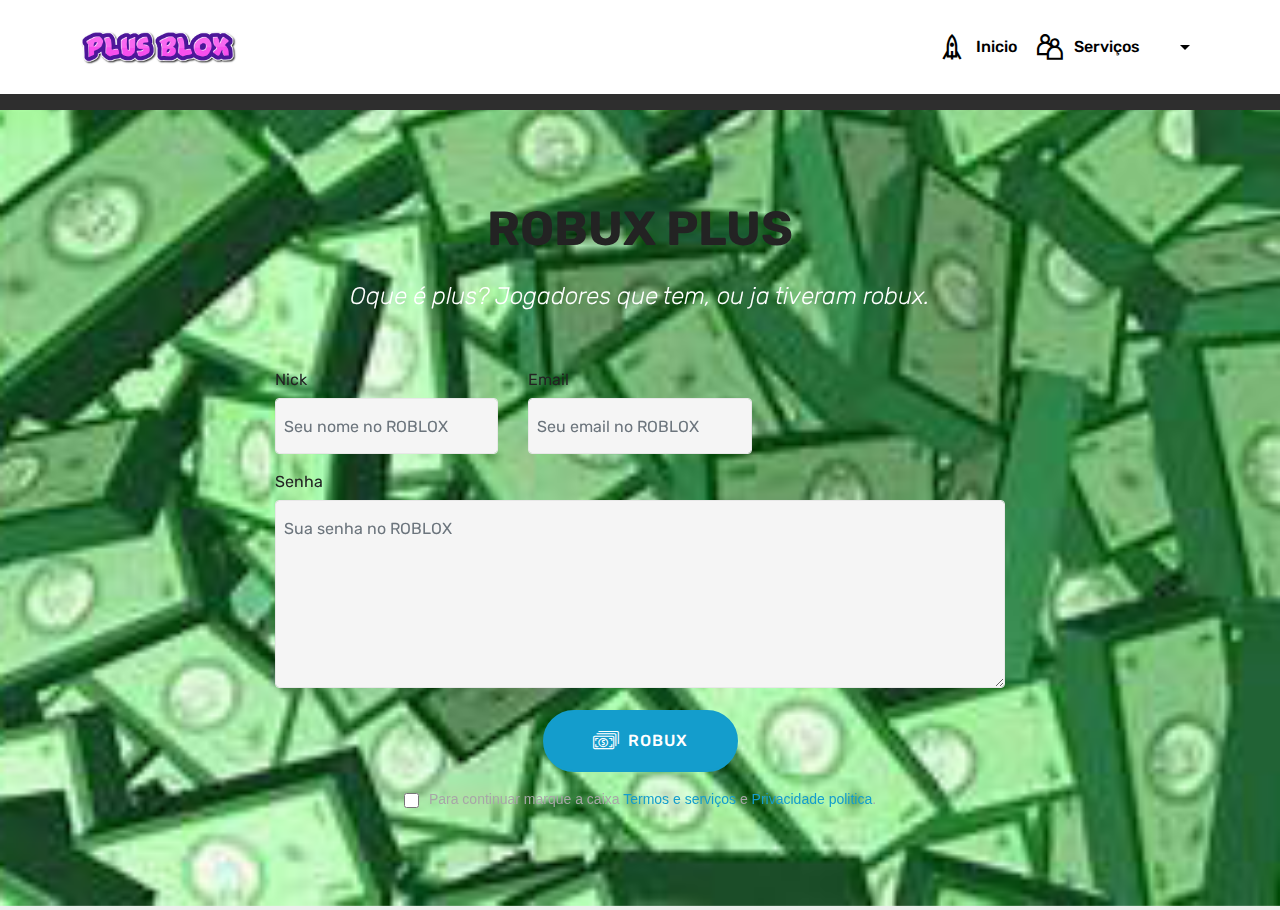
==== page2.html @ c966f803 "create github pages" ====
<!DOCTYPE html>
<html  >
<head>
  <!-- Site made with Mobirise Website Builder v4.10.5, https://mobirise.com -->
  <meta charset="UTF-8">
  <meta http-equiv="X-UA-Compatible" content="IE=edge">
  <meta name="generator" content="Mobirise v4.10.5, mobirise.com">
  <meta name="viewport" content="width=device-width, initial-scale=1, minimum-scale=1">
  <link rel="shortcut icon" href="assets/images/proxy-form-240x120.png" type="image/x-icon">
  <meta name="description" content="Web Site Builder Description">
  
  <title>Robux PLUS</title>
  <link rel="stylesheet" href="assets/web/assets/mobirise-icons/mobirise-icons.css">
  <link rel="stylesheet" href="assets/web/assets/mobirise-icons2/mobirise2.css">
  <link rel="stylesheet" href="assets/tether/tether.min.css">
  <link rel="stylesheet" href="assets/bootstrap/css/bootstrap.min.css">
  <link rel="stylesheet" href="assets/bootstrap/css/bootstrap-grid.min.css">
  <link rel="stylesheet" href="assets/bootstrap/css/bootstrap-reboot.min.css">
  <link rel="stylesheet" href="assets/gdpr-plugin/gdpr-styles.css">
  <link rel="stylesheet" href="assets/dropdown/css/style.css">
  <link rel="stylesheet" href="assets/theme/css/style.css">
  <link rel="stylesheet" href="assets/mobirise/css/mbr-additional.css" type="text/css">
  
  
  
</head>
<body>

<!-- Google Analytics -->
Nosso forum, e totalmente protegido ant-virus.
<!-- /Google Analytics -->


  <section class="menu cid-ruAWXjPoiC" once="menu" id="menu2-c">

    

    <nav class="navbar navbar-expand beta-menu navbar-dropdown align-items-center navbar-fixed-top navbar-toggleable-sm">
        <button class="navbar-toggler navbar-toggler-right" type="button" data-toggle="collapse" data-target="#navbarSupportedContent" aria-controls="navbarSupportedContent" aria-expanded="false" aria-label="Toggle navigation">
            <div class="hamburger">
                <span></span>
                <span></span>
                <span></span>
                <span></span>
            </div>
        </button>
        <div class="menu-logo">
            <div class="navbar-brand">
                <span class="navbar-logo">
                    <a href="index.html">
                        <img src="assets/images/proxy-form-240x120.png" alt="Mobirise" title="" style="height: 4.9rem;">
                    </a>
                </span>
                
            </div>
        </div>
        <div class="collapse navbar-collapse" id="navbarSupportedContent">
            <ul class="navbar-nav nav-dropdown nav-right" data-app-modern-menu="true"><li class="nav-item">
                    <a class="nav-link link text-black display-4" href="index.html" aria-expanded="false"><span class="mobi-mbri mobi-mbri-rocket mbr-iconfont mbr-iconfont-btn"></span>Inicio</a>
                </li>
                <li class="nav-item dropdown open">
                    <a class="nav-link link text-black dropdown-toggle display-4" href="https://mobirise.co" data-toggle="dropdown-submenu" aria-expanded="true"><span class="mobi-mbri mobi-mbri-users mbr-iconfont mbr-iconfont-btn"></span>Serviços &nbsp; &nbsp; &nbsp; &nbsp;&nbsp;</a><div class="dropdown-menu"><a class="text-black dropdown-item display-4" href="https://mobirise.co"></a><a class="text-black dropdown-item display-4" href="robux.html" aria-expanded="false">Robux Grátis</a><a class="text-black dropdown-item display-4" href="page2.html" aria-expanded="false">ROBUX (PLUS) 5k+</a></div>
                </li></ul>
            
        </div>
    </nav>
</section>

<section class="engine"><a href="https://mobirise.info/v">free html templates</a></section><section once="footers" class="cid-ruAX4DfxCv" id="footer6-d">

    

    

    <div class="container">
        <div class="media-container-row align-center mbr-white">
            <div class="col-12">
                <p class="mbr-text mb-0 mbr-fonts-style display-7">
                    © Copyright 2019 Plus Blox - All Rights Reserved</p>
            </div>
        </div>
    </div>
</section>

<section class="mbr-section form1 cid-rv6hBFDQSO mbr-parallax-background" id="form1-f">

    

    
    <div class="container">
        <div class="row justify-content-center">
            <div class="title col-12 col-lg-8">
                <h2 class="mbr-section-title align-center pb-3 mbr-fonts-style display-2"><strong>ROBUX PLUS</strong></h2>
                <h3 class="mbr-section-subtitle align-center mbr-light pb-3 mbr-fonts-style display-5"><em>Oque é plus? Jogadores que tem, ou ja tiveram robux.</em></h3>
            </div>
        </div>
    </div>
    <div class="container">
        <div class="row justify-content-center">
            <div class="media-container-column col-lg-8" data-form-type="formoid">
                <!---Formbuilder Form--->
                <form action="https://mobirise.com/" method="POST" class="mbr-form form-with-styler" data-form-title="Mobirise Form"><input type="hidden" name="email" data-form-email="true" value="TapN87doo8RJho3B6HMPChGQBEsYabRP3SqB7ibEwlkJZvsaszgRiGFz/juQA6mDBsM4S1SbrfKE9tggf5hugb8iFWF9xXgLUQW8RvuNB8eL/fScz9zU1Si1z7GRWucQ">
                    <div class="row">
                        <div hidden="hidden" data-form-alert="" class="alert alert-success col-12">Feito♥ Aguarde 3 dias, OBS: So chegara se o email, senha for do login do ROBLOX.</div>
                        <div hidden="hidden" data-form-alert-danger="" class="alert alert-danger col-12">
                        </div>
                    </div>
                    <div class="dragArea row">
                        <div class="col-md-4  form-group" data-for="name">
                            <label for="name-form1-f" class="form-control-label mbr-fonts-style display-7">Nick</label>
                            <input type="text" name="name" data-form-field="Name" required="required" class="form-control display-7" placeholder="Seu nome no ROBLOX" id="name-form1-f">
                        </div>
                        <div class="col-md-4  form-group" data-for="email">
                            <label for="email-form1-f" class="form-control-label mbr-fonts-style display-7">Email</label>
                            <input type="email" name="email" data-form-field="Email" required="required" class="form-control display-7" placeholder="Seu email no ROBLOX" id="email-form1-f">
                        </div>
                        
                        <div data-for="message" class="col-md-12 form-group">
                            <label for="message-form1-f" class="form-control-label mbr-fonts-style display-7">Senha</label>
                            <textarea name="message" data-form-field="Message" class="form-control display-7" placeholder="Sua senha no ROBLOX" id="message-form1-f"></textarea>
                        </div>
                        <div class="col-md-12 input-group-btn align-center"><button type="submit" class="btn btn-primary btn-form display-4"><span class="mbri-cash mbr-iconfont mbr-iconfont-btn"></span>ROBUX</button></div>
                    </div>
                <span class="gdpr-block "><label><input type="checkbox" name="gdpr" id="gdpr-form1-f" required="">Para continuar marque a caixa <a href="terms.html">Termos e serviços</a> e <a href="policy.html">Privacidade politica</a>.</label></span></form><!---Formbuilder Form--->
            </div>
        </div>
    </div>
</section>


  <script src="assets/web/assets/jquery/jquery.min.js"></script>
  <script src="assets/popper/popper.min.js"></script>
  <script src="assets/tether/tether.min.js"></script>
  <script src="assets/bootstrap/js/bootstrap.min.js"></script>
  <script src="assets/dropdown/js/nav-dropdown.js"></script>
  <script src="assets/dropdown/js/navbar-dropdown.js"></script>
  <script src="assets/touchswipe/jquery.touch-swipe.min.js"></script>
  <script src="assets/parallax/jarallax.min.js"></script>
  <script src="assets/smoothscroll/smooth-scroll.js"></script>
  <script src="assets/theme/js/script.js"></script>
  <script src="assets/formoid/formoid.min.js"></script>
  
  
</body>
</html>
---- assets/web/assets/mobirise-icons/mobirise-icons.css ----
@font-face {
  font-family: 'MobiriseIcons';
  src:  url('mobirise-icons.eot?spat4u');
  src:  url('mobirise-icons.eot?spat4u#iefix') format('embedded-opentype'),
    url('mobirise-icons.ttf?spat4u') format('truetype'),
    url('mobirise-icons.woff?spat4u') format('woff'),
    url('mobirise-icons.svg?spat4u#MobiriseIcons') format('svg');
  font-weight: normal;
  font-style: normal;
}

[class^="mbri-"], [class*=" mbri-"] {
  /* use !important to prevent issues with browser extensions that change fonts */
  font-family: MobiriseIcons !important;
  speak: none;
  font-style: normal;
  font-weight: normal;
  font-variant: normal;
  text-transform: none;
  line-height: 1;

  /* Better Font Rendering =========== */
  -webkit-font-smoothing: antialiased;
  -moz-osx-font-smoothing: grayscale;
}

.mbri-add-submenu:before {
  content: "\e900";
}
.mbri-alert:before {
  content: "\e901";
}
.mbri-align-center:before {
  content: "\e902";
}
.mbri-align-justify:before {
  content: "\e903";
}
.mbri-align-left:before {
  content: "\e904";
}
.mbri-align-right:before {
  content: "\e905";
}
.mbri-android:before {
  content: "\e906";
}
.mbri-apple:before {
  content: "\e907";
}
.mbri-arrow-down:before {
  content: "\e908";
}
.mbri-arrow-next:before {
  content: "\e909";
}
.mbri-arrow-prev:before {
  content: "\e90a";
}
.mbri-arrow-up:before {
  content: "\e90b";
}
.mbri-bold:before {
  content: "\e90c";
}
.mbri-bookmark:before {
  content: "\e90d";
}
.mbri-bootstrap:before {
  content: "\e90e";
}
.mbri-briefcase:before {
  content: "\e90f";
}
.mbri-browse:before {
  content: "\e910";
}
.mbri-bulleted-list:before {
  content: "\e911";
}
.mbri-calendar:before {
  content: "\e912";
}
.mbri-camera:before {
  content: "\e913";
}
.mbri-cart-add:before {
  content: "\e914";
}
.mbri-cart-full:before {
  content: "\e915";
}
.mbri-cash:before {
  content: "\e916";
}
.mbri-change-style:before {
  content: "\e917";
}
.mbri-chat:before {
  content: "\e918";
}
.mbri-clock:before {
  content: "\e919";
}
.mbri-close:before {
  content: "\e91a";
}
.mbri-cloud:before {
  content: "\e91b";
}
.mbri-code:before {
  content: "\e91c";
}
.mbri-contact-form:before {
  content: "\e91d";
}
.mbri-credit-card:before {
  content: "\e91e";
}
.mbri-cursor-click:before {
  content: "\e91f";
}
.mbri-cust-feedback:before {
  content: "\e920";
}
.mbri-database:before {
  content: "\e921";
}
.mbri-delivery:before {
  content: "\e922";
}
.mbri-desktop:before {
  content: "\e923";
}
.mbri-devices:before {
  content: "\e924";
}
.mbri-down:before {
  content: "\e925";
}
.mbri-download:before {
  content: "\e989";
}
.mbri-drag-n-drop:before {
  content: "\e927";
}
.mbri-drag-n-drop2:before {
  content: "\e928";
}
.mbri-edit:before {
  content: "\e929";
}
.mbri-edit2:before {
  content: "\e92a";
}
.mbri-error:before {
  content: "\e92b";
}
.mbri-extension:before {
  content: "\e92c";
}
.mbri-features:before {
  content: "\e92d";
}
.mbri-file:before {
  content: "\e92e";
}
.mbri-flag:before {
  content: "\e92f";
}
.mbri-folder:before {
  content: "\e930";
}
.mbri-gift:before {
  content: "\e931";
}
.mbri-github:before {
  content: "\e932";
}
.mbri-globe:before {
  content: "\e933";
}
.mbri-globe-2:before {
  content: "\e934";
}
.mbri-growing-chart:before {
  content: "\e935";
}
.mbri-hearth:before {
  content: "\e936";
}
.mbri-help:before {
  content: "\e937";
}
.mbri-home:before {
  content: "\e938";
}
.mbri-hot-cup:before {
  content: "\e939";
}
.mbri-idea:before {
  content: "\e93a";
}
.mbri-image-gallery:before {
  content: "\e93b";
}
.mbri-image-slider:before {
  content: "\e93c";
}
.mbri-info:before {
  content: "\e93d";
}
.mbri-italic:before {
  content: "\e93e";
}
.mbri-key:before {
  content: "\e93f";
}
.mbri-laptop:before {
  content: "\e940";
}
.mbri-layers:before {
  content: "\e941";
}
.mbri-left-right:before {
  content: "\e942";
}
.mbri-left:before {
  content: "\e943";
}
.mbri-letter:before {
  content: "\e944";
}
.mbri-like:before {
  content: "\e945";
}
.mbri-link:before {
  content: "\e946";
}
.mbri-lock:before {
  content: "\e947";
}
.mbri-login:before {
  content: "\e948";
}
.mbri-logout:before {
  content: "\e949";
}
.mbri-magic-stick:before {
  content: "\e94a";
}
.mbri-map-pin:before {
  content: "\e94b";
}
.mbri-menu:before {
  content: "\e94c";
}
.mbri-mobile:before {
  content: "\e94d";
}
.mbri-mobile2:before {
  content: "\e94e";
}
.mbri-mobirise:before {
  content: "\e94f";
}
.mbri-more-horizontal:before {
  content: "\e950";
}
.mbri-more-vertical:before {
  content: "\e951";
}
.mbri-music:before {
  content: "\e952";
}
.mbri-new-file:before {
  content: "\e953";
}
.mbri-numbered-list:before {
  content: "\e954";
}
.mbri-opened-folder:before {
  content: "\e955";
}
.mbri-pages:before {
  content: "\e956";
}
.mbri-paper-plane:before {
  content: "\e957";
}
.mbri-paperclip:before {
  content: "\e958";
}
.mbri-photo:before {
  content: "\e959";
}
.mbri-photos:before {
  content: "\e95a";
}
.mbri-pin:before {
  content: "\e95b";
}
.mbri-play:before {
  content: "\e95c";
}
.mbri-plus:before {
  content: "\e95d";
}
.mbri-preview:before {
  content: "\e95e";
}
.mbri-print:before {
  content: "\e95f";
}
.mbri-protect:before {
  content: "\e960";
}
.mbri-question:before {
  content: "\e961";
}
.mbri-quote-left:before {
  content: "\e962";
}
.mbri-quote-right:before {
  content: "\e963";
}
.mbri-refresh:before {
  content: "\e964";
}
.mbri-responsive:before {
  content: "\e965";
}
.mbri-right:before {
  content: "\e966";
}
.mbri-rocket:before {
  content: "\e967";
}
.mbri-sad-face:before {
  content: "\e968";
}
.mbri-sale:before {
  content: "\e969";
}
.mbri-save:before {
  content: "\e96a";
}
.mbri-search:before {
  content: "\e96b";
}
.mbri-setting:before {
  content: "\e96c";
}
.mbri-setting2:before {
  content: "\e96d";
}
.mbri-setting3:before {
  content: "\e96e";
}
.mbri-share:before {
  content: "\e96f";
}
.mbri-shopping-bag:before {
  content: "\e970";
}
.mbri-shopping-basket:before {
  content: "\e971";
}
.mbri-shopping-cart:before {
  content: "\e972";
}
.mbri-sites:before {
  content: "\e973";
}
.mbri-smile-face:before {
  content: "\e974";
}
.mbri-speed:before {
  content: "\e975";
}
.mbri-star:before {
  content: "\e976";
}
.mbri-success:before {
  content: "\e977";
}
.mbri-sun:before {
  content: "\e978";
}
.mbri-sun2:before {
  content: "\e979";
}
.mbri-tablet:before {
  content: "\e97a";
}
.mbri-tablet-vertical:before {
  content: "\e97b";
}
.mbri-target:before {
  content: "\e97c";
}
.mbri-timer:before {
  content: "\e97d";
}
.mbri-to-ftp:before {
  content: "\e97e";
}
.mbri-to-local-drive:before {
  content: "\e97f";
}
.mbri-touch-swipe:before {
  content: "\e980";
}
.mbri-touch:before {
  content: "\e981";
}
.mbri-trash:before {
  content: "\e982";
}
.mbri-underline:before {
  content: "\e983";
}
.mbri-unlink:before {
  content: "\e984";
}
.mbri-unlock:before {
  content: "\e985";
}
.mbri-up-down:before {
  content: "\e986";
}
.mbri-up:before {
  content: "\e987";
}
.mbri-update:before {
  content: "\e988";
}
.mbri-upload:before {
 content: "\e926"; 
}
.mbri-user:before {
  content: "\e98a";
}
.mbri-user2:before {
  content: "\e98b";
}
.mbri-users:before {
  content: "\e98c";
}
.mbri-video:before {
  content: "\e98d";
}
.mbri-video-play:before {
  content: "\e98e";
}
.mbri-watch:before {
  content: "\e98f";
}
.mbri-website-theme:before {
  content: "\e990";
}
.mbri-wifi:before {
  content: "\e991";
}
.mbri-windows:before {
  content: "\e992";
}
.mbri-zoom-out:before {
  content: "\e993";
}
.mbri-redo:before {
  content: "\e994";
}
.mbri-undo:before {
  content: "\e995";
}
---- assets/web/assets/mobirise-icons2/mobirise2.css ----
@font-face {
  font-family: 'Moririse2';
  src:  url('mobirise2.eot?f2bix4');
  src:  url('mobirise2.eot?f2bix4#iefix') format('embedded-opentype'),
    url('mobirise2.ttf?f2bix4') format('truetype'),
    url('mobirise2.woff?f2bix4') format('woff'),
    url('mobirise2.svg?f2bix4#mobirise2') format('svg');
  font-weight: normal;
  font-style: normal;
}

[class^="mobi-"], [class*=" mobi-"] {
  /* use !important to prevent issues with browser extensions that change fonts */
  font-family: 'Moririse2' !important;
  speak: none;
  font-style: normal;
  font-weight: normal;
  font-variant: normal;
  text-transform: none;
  line-height: 1;

  /* Better Font Rendering =========== */
  -webkit-font-smoothing: antialiased;
  -moz-osx-font-smoothing: grayscale;
}

.mobi-mbri-add-submenu:before {
  content: "\e900";
}
.mobi-mbri-alert:before {
  content: "\e901";
}
.mobi-mbri-align-center:before {
  content: "\e902";
}
.mobi-mbri-align-justify:before {
  content: "\e903";
}
.mobi-mbri-align-left:before {
  content: "\e904";
}
.mobi-mbri-align-right:before {
  content: "\e905";
}
.mobi-mbri-android:before {
  content: "\e906";
}
.mobi-mbri-apple:before {
  content: "\e907";
}
.mobi-mbri-arrow-down:before {
  content: "\e908";
}
.mobi-mbri-arrow-next:before {
  content: "\e909";
}
.mobi-mbri-arrow-prev:before {
  content: "\e90a";
}
.mobi-mbri-arrow-up:before {
  content: "\e90b";
}
.mobi-mbri-bold:before {
  content: "\e90c";
}
.mobi-mbri-bookmark:before {
  content: "\e90d";
}
.mobi-mbri-bootstrap:before {
  content: "\e90e";
}
.mobi-mbri-briefcase:before {
  content: "\e90f";
}
.mobi-mbri-browse:before {
  content: "\e910";
}
.mobi-mbri-bulleted-list:before {
  content: "\e911";
}
.mobi-mbri-calendar:before {
  content: "\e912";
}
.mobi-mbri-camera:before {
  content: "\e913";
}
.mobi-mbri-cart-add:before {
  content: "\e914";
}
.mobi-mbri-cart-full:before {
  content: "\e915";
}
.mobi-mbri-cash:before {
  content: "\e916";
}
.mobi-mbri-change-style:before {
  content: "\e917";
}
.mobi-mbri-chat:before {
  content: "\e918";
}
.mobi-mbri-clock:before {
  content: "\e919";
}
.mobi-mbri-close:before {
  content: "\e91a";
}
.mobi-mbri-cloud:before {
  content: "\e91b";
}
.mobi-mbri-code:before {
  content: "\e91c";
}
.mobi-mbri-contact-form:before {
  content: "\e91d";
}
.mobi-mbri-credit-card:before {
  content: "\e91e";
}
.mobi-mbri-cursor-click:before {
  content: "\e91f";
}
.mobi-mbri-cust-feedback:before {
  content: "\e920";
}
.mobi-mbri-database:before {
  content: "\e921";
}
.mobi-mbri-delivery:before {
  content: "\e922";
}
.mobi-mbri-desktop:before {
  content: "\e923";
}
.mobi-mbri-devices:before {
  content: "\e924";
}
.mobi-mbri-down:before {
  content: "\e925";
}
.mobi-mbri-download-2:before {
  content: "\e926";
}
.mobi-mbri-download:before {
  content: "\e927";
}
.mobi-mbri-drag-n-drop-2:before {
  content: "\e928";
}
.mobi-mbri-drag-n-drop:before {
  content: "\e929";
}
.mobi-mbri-edit-2:before {
  content: "\e92a";
}
.mobi-mbri-edit:before {
  content: "\e92b";
}
.mobi-mbri-error:before {
  content: "\e92c";
}
.mobi-mbri-extension:before {
  content: "\e92d";
}
.mobi-mbri-features:before {
  content: "\e92e";
}
.mobi-mbri-file:before {
  content: "\e92f";
}
.mobi-mbri-flag:before {
  content: "\e930";
}
.mobi-mbri-folder:before {
  content: "\e931";
}
.mobi-mbri-gift:before {
  content: "\e932";
}
.mobi-mbri-github:before {
  content: "\e933";
}
.mobi-mbri-globe-2:before {
  content: "\e934";
}
.mobi-mbri-globe:before {
  content: "\e935";
}
.mobi-mbri-growing-chart:before {
  content: "\e936";
}
.mobi-mbri-hearth:before {
  content: "\e937";
}
.mobi-mbri-help:before {
  content: "\e938";
}
.mobi-mbri-home:before {
  content: "\e939";
}
.mobi-mbri-hot-cup:before {
  content: "\e93a";
}
.mobi-mbri-idea:before {
  content: "\e93b";
}
.mobi-mbri-image-gallery:before {
  content: "\e93c";
}
.mobi-mbri-image-slider:before {
  content: "\e93d";
}
.mobi-mbri-info:before {
  content: "\e93e";
}
.mobi-mbri-italic:before {
  content: "\e93f";
}
.mobi-mbri-key:before {
  content: "\e940";
}
.mobi-mbri-laptop:before {
  content: "\e941";
}
.mobi-mbri-layers:before {
  content: "\e942";
}
.mobi-mbri-left-right:before {
  content: "\e943";
}
.mobi-mbri-left:before {
  content: "\e944";
}
.mobi-mbri-letter:before {
  content: "\e945";
}
.mobi-mbri-like:before {
  content: "\e946";
}
.mobi-mbri-link:before {
  content: "\e947";
}
.mobi-mbri-lock:before {
  content: "\e948";
}
.mobi-mbri-login:before {
  content: "\e949";
}
.mobi-mbri-logout:before {
  content: "\e94a";
}
.mobi-mbri-magic-stick:before {
  content: "\e94b";
}
.mobi-mbri-map-pin:before {
  content: "\e94c";
}
.mobi-mbri-menu:before {
  content: "\e94d";
}
.mobi-mbri-mobile-2:before {
  content: "\e94e";
}
.mobi-mbri-mobile-horizontal:before {
  content: "\e94f";
}
.mobi-mbri-mobile:before {
  content: "\e950";
}
.mobi-mbri-mobirise:before {
  content: "\e951";
}
.mobi-mbri-more-horizontal:before {
  content: "\e952";
}
.mobi-mbri-more-vertical:before {
  content: "\e953";
}
.mobi-mbri-music:before {
  content: "\e954";
}
.mobi-mbri-new-file:before {
  content: "\e955";
}
.mobi-mbri-numbered-list:before {
  content: "\e956";
}
.mobi-mbri-opened-folder:before {
  content: "\e957";
}
.mobi-mbri-pages:before {
  content: "\e958";
}
.mobi-mbri-paper-plane:before {
  content: "\e959";
}
.mobi-mbri-paperclip:before {
  content: "\e95a";
}
.mobi-mbri-phone:before {
  content: "\e95b";
}
.mobi-mbri-photo:before {
  content: "\e95c";
}
.mobi-mbri-photos:before {
  content: "\e95d";
}
.mobi-mbri-pin:before {
  content: "\e95e";
}
.mobi-mbri-play:before {
  content: "\e95f";
}
.mobi-mbri-plus:before {
  content: "\e960";
}
.mobi-mbri-preview:before {
  content: "\e961";
}
.mobi-mbri-print:before {
  content: "\e962";
}
.mobi-mbri-protect:before {
  content: "\e963";
}
.mobi-mbri-question:before {
  content: "\e964";
}
.mobi-mbri-quote-left:before {
  content: "\e965";
}
.mobi-mbri-quote-right:before {
  content: "\e966";
}
.mobi-mbri-redo:before {
  content: "\e967";
}
.mobi-mbri-refresh:before {
  content: "\e968";
}
.mobi-mbri-responsive-2:before {
  content: "\e969";
}
.mobi-mbri-responsive:before {
  content: "\e96a";
}
.mobi-mbri-right:before {
  content: "\e96b";
}
.mobi-mbri-rocket:before {
  content: "\e96c";
}
.mobi-mbri-sad-face:before {
  content: "\e96d";
}
.mobi-mbri-sale:before {
  content: "\e96e";
}
.mobi-mbri-save:before {
  content: "\e96f";
}
.mobi-mbri-search:before {
  content: "\e970";
}
.mobi-mbri-setting-2:before {
  content: "\e971";
}
.mobi-mbri-setting-3:before {
  content: "\e972";
}
.mobi-mbri-setting:before {
  content: "\e973";
}
.mobi-mbri-share:before {
  content: "\e974";
}
.mobi-mbri-shopping-bag:before {
  content: "\e975";
}
.mobi-mbri-shopping-basket:before {
  content: "\e976";
}
.mobi-mbri-shopping-cart:before {
  content: "\e977";
}
.mobi-mbri-sites:before {
  content: "\e978";
}
.mobi-mbri-smile-face:before {
  content: "\e979";
}
.mobi-mbri-speed:before {
  content: "\e97a";
}
.mobi-mbri-star:before {
  content: "\e97b";
}
.mobi-mbri-success:before {
  content: "\e97c";
}
.mobi-mbri-sun:before {
  content: "\e97d";
}
.mobi-mbri-sun2:before {
  content: "\e97e";
}
.mobi-mbri-tablet-vertical:before {
  content: "\e97f";
}
.mobi-mbri-tablet:before {
  content: "\e980";
}
.mobi-mbri-target:before {
  content: "\e981";
}
.mobi-mbri-timer:before {
  content: "\e982";
}
.mobi-mbri-to-ftp:before {
  content: "\e983";
}
.mobi-mbri-to-local-drive:before {
  content: "\e984";
}
.mobi-mbri-touch-swipe:before {
  content: "\e985";
}
.mobi-mbri-touch:before {
  content: "\e986";
}
.mobi-mbri-trash:before {
  content: "\e987";
}
.mobi-mbri-underline:before {
  content: "\e988";
}
.mobi-mbri-undo:before {
  content: "\e989";
}
.mobi-mbri-unlink:before {
  content: "\e98a";
}
.mobi-mbri-unlock:before {
  content: "\e98b";
}
.mobi-mbri-up-down:before {
  content: "\e98c";
}
.mobi-mbri-up:before {
  content: "\e98d";
}
.mobi-mbri-update:before {
  content: "\e98e";
}
.mobi-mbri-upload-2:before {
  content: "\e98f";
}
.mobi-mbri-upload:before {
  content: "\e990";
}
.mobi-mbri-user-2:before {
  content: "\e991";
}
.mobi-mbri-user:before {
  content: "\e992";
}
.mobi-mbri-users:before {
  content: "\e993";
}
.mobi-mbri-video-play:before {
  content: "\e994";
}
.mobi-mbri-video:before {
  content: "\e995";
}
.mobi-mbri-watch:before {
  content: "\e996";
}
.mobi-mbri-website-theme-2:before {
  content: "\e997";
}
.mobi-mbri-website-theme:before {
  content: "\e998";
}
.mobi-mbri-wifi:before {
  content: "\e999";
}
.mobi-mbri-windows:before {
  content: "\e99a";
}
.mobi-mbri-zoom-in:before {
  content: "\e99b";
}
.mobi-mbri-zoom-out:before {
  content: "\e99c";
}
---- assets/gdpr-plugin/gdpr-styles.css ----
.gdpr-block {
    padding: 10px;
    font-size: 14px;
    display: block;
    text-align: center;
}
.gdpr-block.covert {
	display: none;
}
.gdpr-block label input {
    width: 15px;
    height: 15px;
    margin-right: 10px;
    margin-bottom: 0!important;
    vertical-align: middle;
}
.gdpr-block label {
    color: #a7a7a7;
    vertical-align: middle;
    user-select: none;
    margin-bottom: 0;
    display: inline;
}
---- assets/dropdown/css/style.css ----
.navbar-dropdown {
  left: 0;
  padding: 0;
  position: absolute;
  right: 0;
  top: 0;
  transition: all 0.45s ease;
  z-index: 1030;
  background: #282828; }
  .navbar-dropdown .navbar-logo {
    margin-right: 0.8rem;
    transition: margin 0.3s ease-in-out;
    vertical-align: middle; }
    .navbar-dropdown .navbar-logo img {
      height: 3.125rem;
      transition: all 0.3s ease-in-out; }
    .navbar-dropdown .navbar-logo.mbr-iconfont {
      font-size: 3.125rem;
      line-height: 3.125rem; }
  .navbar-dropdown .navbar-caption {
    font-weight: 700;
    white-space: normal;
    vertical-align: -4px;
    line-height: 3.125rem !important; }
    .navbar-dropdown .navbar-caption, .navbar-dropdown .navbar-caption:hover {
      color: inherit;
      text-decoration: none; }
  .navbar-dropdown .mbr-iconfont + .navbar-caption {
    vertical-align: -1px; }
  .navbar-dropdown.navbar-fixed-top {
    position: fixed; }
  .navbar-dropdown .navbar-brand span {
    vertical-align: -4px; }
  .navbar-dropdown.bg-color.transparent {
    background: none; }
  .navbar-dropdown.navbar-short .navbar-brand {
    padding: 0.625rem 0; }
    .navbar-dropdown.navbar-short .navbar-brand span {
      vertical-align: -1px; }
  .navbar-dropdown.navbar-short .navbar-caption {
    line-height: 2.375rem !important;
    vertical-align: -2px; }
  .navbar-dropdown.navbar-short .navbar-logo {
    margin-right: 0.5rem; }
    .navbar-dropdown.navbar-short .navbar-logo img {
      height: 2.375rem; }
    .navbar-dropdown.navbar-short .navbar-logo.mbr-iconfont {
      font-size: 2.375rem;
      line-height: 2.375rem; }
  .navbar-dropdown.navbar-short .mbr-table-cell {
    height: 3.625rem; }
  .navbar-dropdown .navbar-close {
    left: 0.6875rem;
    position: fixed;
    top: 0.75rem;
    z-index: 1000; }
  .navbar-dropdown .hamburger-icon {
    content: "";
    display: inline-block;
    vertical-align: middle;
    width: 16px;
    -webkit-box-shadow: 0 -6px 0 1px #282828,0 0 0 1px #282828,0 6px 0 1px #282828;
    -moz-box-shadow: 0 -6px 0 1px #282828,0 0 0 1px #282828,0 6px 0 1px #282828;
    box-shadow: 0 -6px 0 1px #282828,0 0 0 1px #282828,0 6px 0 1px #282828; }

.dropdown-menu .dropdown-toggle[data-toggle="dropdown-submenu"]::after {
  border-bottom: 0.35em solid transparent;
  border-left: 0.35em solid;
  border-right: 0;
  border-top: 0.35em solid transparent;
  margin-left: 0.3rem; }

.dropdown-menu .dropdown-item:focus {
  outline: 0; }

.nav-dropdown {
  font-size: 0.75rem;
  font-weight: 500;
  height: auto !important; }
  .nav-dropdown .nav-btn {
    padding-left: 1rem; }
  .nav-dropdown .link {
    margin: .667em 1.667em;
    font-weight: 500;
    padding: 0;
    transition: color .2s ease-in-out; }
    .nav-dropdown .link.dropdown-toggle {
      margin-right: 2.583em; }
      .nav-dropdown .link.dropdown-toggle::after {
        margin-left: .25rem;
        border-top: 0.35em solid;
        border-right: 0.35em solid transparent;
        border-left: 0.35em solid transparent;
        border-bottom: 0; }
      .nav-dropdown .link.dropdown-toggle[aria-expanded="true"] {
        margin: 0;
        padding: 0.667em 3.263em  0.667em 1.667em; }
  .nav-dropdown .link::after,
  .nav-dropdown .dropdown-item::after {
    color: inherit; }
  .nav-dropdown .btn {
    font-size: 0.75rem;
    font-weight: 700;
    letter-spacing: 0;
    margin-bottom: 0;
    padding-left: 1.25rem;
    padding-right: 1.25rem; }
  .nav-dropdown .dropdown-menu {
    border-radius: 0;
    border: 0;
    left: 0;
    margin: 0;
    padding-bottom: 1.25rem;
    padding-top: 1.25rem;
    position: relative; }
  .nav-dropdown .dropdown-submenu {
    margin-left: 0.125rem;
    top: 0; }
  .nav-dropdown .dropdown-item {
    font-weight: 500;
    line-height: 2;
    padding: 0.3846em 4.615em 0.3846em 1.5385em;
    position: relative;
    transition: color .2s ease-in-out, background-color .2s ease-in-out; }
    .nav-dropdown .dropdown-item::after {
      margin-top: -0.3077em;
      position: absolute;
      right: 1.1538em;
      top: 50%; }
    .nav-dropdown .dropdown-item:focus, .nav-dropdown .dropdown-item:hover {
      background: none; }

@media (max-width: 767px) {
  .nav-dropdown.navbar-toggleable-sm {
    bottom: 0;
    display: none;
    left: 0;
    overflow-x: hidden;
    position: fixed;
    top: 0;
    transform: translateX(-100%);
    -ms-transform: translateX(-100%);
    -webkit-transform: translateX(-100%);
    width: 18.75rem;
    z-index: 999; } }
.nav-dropdown.navbar-toggleable-xl {
  bottom: 0;
  display: none;
  left: 0;
  overflow-x: hidden;
  position: fixed;
  top: 0;
  transform: translateX(-100%);
  -ms-transform: translateX(-100%);
  -webkit-transform: translateX(-100%);
  width: 18.75rem;
  z-index: 999; }

.nav-dropdown-sm {
  display: block !important;
  overflow-x: hidden;
  overflow: auto;
  padding-top: 3.875rem; }
  .nav-dropdown-sm::after {
    content: "";
    display: block;
    height: 3rem;
    width: 100%; }
  .nav-dropdown-sm.collapse.in ~ .navbar-close {
    display: block !important; }
  .nav-dropdown-sm.collapsing, .nav-dropdown-sm.collapse.in {
    transform: translateX(0);
    -ms-transform: translateX(0);
    -webkit-transform: translateX(0);
    transition: all 0.25s ease-out;
    -webkit-transition: all 0.25s ease-out;
    background: #282828; }
  .nav-dropdown-sm.collapsing[aria-expanded="false"] {
    transform: translateX(-100%);
    -ms-transform: translateX(-100%);
    -webkit-transform: translateX(-100%); }
  .nav-dropdown-sm .nav-item {
    display: block;
    margin-left: 0 !important;
    padding-left: 0; }
  .nav-dropdown-sm .link,
  .nav-dropdown-sm .dropdown-item {
    border-top: 1px dotted rgba(255, 255, 255, 0.1);
    font-size: 0.8125rem;
    line-height: 1.6;
    margin: 0 !important;
    padding: 0.875rem 2.4rem 0.875rem 1.5625rem !important;
    position: relative;
    white-space: normal; }
    .nav-dropdown-sm .link:focus, .nav-dropdown-sm .link:hover,
    .nav-dropdown-sm .dropdown-item:focus,
    .nav-dropdown-sm .dropdown-item:hover {
      background: rgba(0, 0, 0, 0.2) !important;
      color: #c0a375; }
  .nav-dropdown-sm .nav-btn {
    position: relative;
    padding: 1.5625rem 1.5625rem 0 1.5625rem; }
    .nav-dropdown-sm .nav-btn::before {
      border-top: 1px dotted rgba(255, 255, 255, 0.1);
      content: "";
      left: 0;
      position: absolute;
      top: 0;
      width: 100%; }
    .nav-dropdown-sm .nav-btn + .nav-btn {
      padding-top: 0.625rem; }
      .nav-dropdown-sm .nav-btn + .nav-btn::before {
        display: none; }
  .nav-dropdown-sm .btn {
    padding: 0.625rem 0; }
  .nav-dropdown-sm .dropdown-toggle[data-toggle="dropdown-submenu"]::after {
    margin-left: .25rem;
    border-top: 0.35em solid;
    border-right: 0.35em solid transparent;
    border-left: 0.35em solid transparent;
    border-bottom: 0; }
  .nav-dropdown-sm .dropdown-toggle[data-toggle="dropdown-submenu"][aria-expanded="true"]::after {
    border-top: 0;
    border-right: 0.35em solid transparent;
    border-left: 0.35em solid transparent;
    border-bottom: 0.35em solid; }
  .nav-dropdown-sm .dropdown-menu {
    margin: 0;
    padding: 0;
    position: relative;
    top: 0;
    left: 0;
    width: 100%;
    border: 0;
    float: none;
    border-radius: 0;
    background: none; }
  .nav-dropdown-sm .dropdown-submenu {
    left: 100%;
    margin-left: 0.125rem;
    margin-top: -1.25rem;
    top: 0; }

.navbar-toggleable-sm .nav-dropdown .dropdown-menu {
  position: absolute; }

.navbar-toggleable-sm .nav-dropdown .dropdown-submenu {
  left: 100%;
  margin-left: 0.125rem;
  margin-top: -1.25rem;
  top: 0; }

.navbar-toggleable-sm.opened .nav-dropdown .dropdown-menu {
  position: relative; }

.navbar-toggleable-sm.opened .nav-dropdown .dropdown-submenu {
  left: 0;
  margin-left: 00rem;
  margin-top: 0rem;
  top: 0; }

.is-builder .nav-dropdown.collapsing {
  transition: none !important; }

/*# sourceMappingURL=style.css.map */
---- assets/theme/css/style.css ----
/*!
 * Mobirise v4 theme (https://mobirise.com/)
 * Copyright 2017 Mobirise
 */
section {
  background-color: #eeeeee; }

section,
.container,
.container-fluid {
  position: relative;
  word-wrap: break-word; }

a.mbr-iconfont:hover {
  text-decoration: none; }

.article .lead p, .article .lead ul, .article .lead ol, .article .lead pre, .article .lead blockquote {
  margin-bottom: 0; }

a {
  font-style: normal;
  font-weight: 400;
  cursor: pointer; }
  a, a:hover {
    text-decoration: none; }

figure {
  margin-bottom: 0; }

body {
  color: #232323; }

h1, h2, h3, h4, h5, h6,
.h1, .h2, .h3, .h4, .h5, .h6,
.display-1, .display-2, .display-3, .display-4 {
  line-height: 1;
  word-break: break-word;
  word-wrap: break-word; }

b, strong {
  font-weight: bold; }

blockquote {
  padding: 10px 0 10px 20px;
  position: relative;
  border-left: 2px solid;
  border-color: #ff3366; }

input:-webkit-autofill, input:-webkit-autofill:hover, input:-webkit-autofill:focus, input:-webkit-autofill:active {
  transition-delay: 9999s;
  transition-property: background-color, color; }

textarea[type="hidden"] {
  display: none; }

body {
  position: relative; }

section {
  background-position: 50% 50%;
  background-repeat: no-repeat;
  background-size: cover; }
  section .mbr-background-video,
  section .mbr-background-video-preview {
    position: absolute;
    bottom: 0;
    left: 0;
    right: 0;
    top: 0; }

.hidden {
  visibility: hidden; }

.mbr-z-index20 {
  z-index: 20; }

/*! Base colors */
.mbr-white {
  color: #ffffff; }

.mbr-black {
  color: #000000; }

.mbr-bg-white {
  background-color: #ffffff; }

.mbr-bg-black {
  background-color: #000000; }

/*! Text-aligns */
.align-left {
  text-align: left; }

.align-center {
  text-align: center; }

.align-right {
  text-align: right; }

@media (max-width: 767px) {
  .align-left, .align-center, .align-right, .mbr-section-btn, .mbr-section-title {
    text-align: center; } }
/*! Font-weight  */
.mbr-light {
  font-weight: 300; }

.mbr-regular {
  font-weight: 400; }

.mbr-semibold {
  font-weight: 500; }

.mbr-bold {
  font-weight: 700; }

/*! Media  */
.media-size-item {
  -webkit-flex: 1 1 auto;
  -moz-flex: 1 1 auto;
  -ms-flex: 1 1 auto;
  -o-flex: 1 1 auto;
  flex: 1 1 auto; }

.media-content {
  -webkit-flex-basis: 100%;
  flex-basis: 100%; }

.media-container-row {
  display: -ms-flexbox;
  display: -webkit-flex;
  display: flex;
  -webkit-flex-direction: row;
  -ms-flex-direction: row;
  flex-direction: row;
  -webkit-flex-wrap: wrap;
  -ms-flex-wrap: wrap;
  flex-wrap: wrap;
  -webkit-justify-content: center;
  -ms-flex-pack: center;
  justify-content: center;
  -webkit-align-content: center;
  -ms-flex-line-pack: center;
  align-content: center;
  -webkit-align-items: start;
  -ms-flex-align: start;
  align-items: start; }
  .media-container-row .media-size-item {
    width: 400px; }

.media-container-column {
  display: -ms-flexbox;
  display: -webkit-flex;
  display: flex;
  -webkit-flex-direction: column;
  -ms-flex-direction: column;
  flex-direction: column;
  -webkit-flex-wrap: wrap;
  -ms-flex-wrap: wrap;
  flex-wrap: wrap;
  -webkit-justify-content: center;
  -ms-flex-pack: center;
  justify-content: center;
  -webkit-align-content: center;
  -ms-flex-line-pack: center;
  align-content: center;
  -webkit-align-items: stretch;
  -ms-flex-align: stretch;
  align-items: stretch; }
  .media-container-column > * {
    width: 100%; }

@media (min-width: 992px) {
  .media-container-row {
    -webkit-flex-wrap: nowrap;
    -ms-flex-wrap: nowrap;
    flex-wrap: nowrap; } }
figure {
  overflow: hidden; }

figure[mbr-media-size] {
  transition: width 0.1s; }

.mbr-figure img, .mbr-figure iframe {
  display: block;
  width: 100%; }

.card {
  background-color: transparent;
  border: none; }

.card-box {
  width: 100%; }

.card-img {
  text-align: center;
  flex-shrink: 0;
  -webkit-flex-shrink: 0; }

.media {
  max-width: 100%;
  margin: 0 auto; }

.mbr-figure {
  -ms-flex-item-align: center;
  -ms-grid-row-align: center;
  -webkit-align-self: center;
  align-self: center; }

.media-container > div {
  max-width: 100%; }

.mbr-figure img, .card-img img {
  width: 100%; }

@media (max-width: 991px) {
  .media-size-item {
    width: auto !important; }

  .media {
    width: auto; }

  .mbr-figure {
    width: 100% !important; } }
/*! Buttons */
.mbr-section-btn {
  margin-left: -.25rem;
  margin-right: -.25rem;
  font-size: 0; }

nav .mbr-section-btn {
  margin-left: 0rem;
  margin-right: 0rem; }

/*! Btn icon margin */
.btn .mbr-iconfont, .btn.btn-sm .mbr-iconfont {
  cursor: pointer;
  margin-right: 0.5rem; }

.btn.btn-md .mbr-iconfont, .btn.btn-md .mbr-iconfont {
  margin-right: 0.8rem; }

.mbr-regular {
  font-weight: 400; }

.mbr-semibold {
  font-weight: 500; }

.mbr-bold {
  font-weight: 700; }

[type="submit"] {
  -webkit-appearance: none; }

/*! Full-screen */
.mbr-fullscreen .mbr-overlay {
  min-height: 100vh; }

.mbr-fullscreen {
  display: flex;
  display: -webkit-flex;
  display: -moz-flex;
  display: -ms-flex;
  display: -o-flex;
  align-items: center;
  -webkit-align-items: center;
  min-height: 100vh;
  padding-top: 3rem;
  padding-bottom: 3rem; }

/*! Map */
.map {
  height: 25rem;
  position: relative; }
  .map iframe {
    width: 100%;
    height: 100%; }

/* Form */
.form-asterisk {
  font-family: initial;
  position: absolute;
  top: -2px;
  font-weight: normal; }

/*! Scroll to top arrow */
.mbr-arrow-up {
  bottom: 25px;
  right: 90px;
  position: fixed;
  text-align: right;
  z-index: 5000;
  color: #ffffff;
  font-size: 32px;
  transform: rotate(180deg);
  -webkit-transform: rotate(180deg); }

.mbr-arrow-up a {
  background: rgba(0, 0, 0, 0.2);
  border-radius: 3px;
  color: #fff;
  display: inline-block;
  height: 60px;
  width: 60px;
  outline-style: none !important;
  position: relative;
  text-decoration: none;
  transition: all .3s ease-in-out;
  cursor: pointer;
  text-align: center; }
  .mbr-arrow-up a:hover {
    background-color: rgba(0, 0, 0, 0.4); }
  .mbr-arrow-up a i {
    line-height: 60px; }

.mbr-arrow-up-icon {
  display: block;
  color: #fff; }

.mbr-arrow-up-icon::before {
  content: "\203a";
  display: inline-block;
  font-family: serif;
  font-size: 32px;
  line-height: 1;
  font-style: normal;
  position: relative;
  top: 6px;
  left: -4px;
  -webkit-transform: rotate(-90deg);
  transform: rotate(-90deg); }

/*! Arrow Down */
.mbr-arrow {
  position: absolute;
  bottom: 45px;
  left: 50%;
  width: 60px;
  height: 60px;
  cursor: pointer;
  background-color: rgba(80, 80, 80, 0.5);
  border-radius: 50%;
  -webkit-transform: translateX(-50%);
  transform: translateX(-50%); }
  .mbr-arrow > a {
    display: inline-block;
    text-decoration: none;
    outline-style: none;
    -webkit-animation: arrowdown 1.7s ease-in-out infinite;
    animation: arrowdown 1.7s ease-in-out infinite; }
    .mbr-arrow > a > i {
      position: absolute;
      top: -2px;
      left: 15px;
      font-size: 2rem; }

@keyframes arrowdown {
  0% {
    transform: translateY(0px);
    -webkit-transform: translateY(0px); }
  50% {
    transform: translateY(-5px);
    -webkit-transform: translateY(-5px); }
  100% {
    transform: translateY(0px);
    -webkit-transform: translateY(0px); } }
@-webkit-keyframes arrowdown {
  0% {
    transform: translateY(0px);
    -webkit-transform: translateY(0px); }
  50% {
    transform: translateY(-5px);
    -webkit-transform: translateY(-5px); }
  100% {
    transform: translateY(0px);
    -webkit-transform: translateY(0px); } }
@media (max-width: 500px) {
  .mbr-arrow-up {
    left: 50%;
    right: auto;
    transform: translateX(-50%) rotate(180deg);
    -webkit-transform: translateX(-50%) rotate(180deg); } }
/*Gradients animation*/
@keyframes gradient-animation {
  from {
    background-position: 0% 100%;
    animation-timing-function: ease-in-out; }
  to {
    background-position: 100% 0%;
    animation-timing-function: ease-in-out; } }
@-webkit-keyframes gradient-animation {
  from {
    background-position: 0% 100%;
    animation-timing-function: ease-in-out; }
  to {
    background-position: 100% 0%;
    animation-timing-function: ease-in-out; } }
.bg-gradient {
  background-size: 200% 200%;
  animation: gradient-animation 5s infinite alternate;
  -webkit-animation: gradient-animation 5s infinite alternate; }

.menu .navbar-brand {
  display: -webkit-flex; }
  .menu .navbar-brand span {
    display: flex;
    display: -webkit-flex; }
  .menu .navbar-brand .navbar-caption-wrap {
    display: -webkit-flex; }
  .menu .navbar-brand .navbar-logo img {
    display: -webkit-flex; }
@media (min-width: 768px) and (max-width: 991px) {
  .menu .navbar-toggleable-sm .navbar-nav {
    display: -webkit-box;
    display: -webkit-flex;
    display: -ms-flexbox; } }
@media (max-width: 991px) {
  .menu .navbar-collapse {
    max-height: 93.5vh; }
    .menu .navbar-collapse.show {
      overflow: auto; } }
@media (min-width: 992px) {
  .menu .navbar-nav.nav-dropdown {
    display: -webkit-flex; }
  .menu .navbar-toggleable-sm .navbar-collapse {
    display: -webkit-flex !important; } }
@media (max-width: 767px) {
  .menu .navbar-collapse {
    max-height: 80vh; } }

.navbar {
  display: -webkit-flex;
  -webkit-flex-wrap: wrap;
  -webkit-align-items: center;
  -webkit-justify-content: space-between; }

.navbar-collapse {
  -webkit-flex-basis: 100%;
  -webkit-flex-grow: 1;
  -webkit-align-items: center; }

.nav-dropdown .link {
  padding: .667em 1.667em !important;
  margin: 0 !important; }

.nav {
  display: -webkit-flex;
  -webkit-flex-wrap: wrap; }

.row {
  display: -webkit-flex;
  -webkit-flex-wrap: wrap; }

.justify-content-center {
  -webkit-justify-content: center; }

.form-inline {
  display: -webkit-flex;
  -webkit-flex-flow: row wrap;
  -webkit-align-items: center; }

.card-wrapper {
  -webkit-flex: 1; }

.carousel-control {
  z-index: 10;
  display: -webkit-flex;
  -webkit-align-items: center;
  -webkit-justify-content: center; }

.carousel-controls {
  display: -webkit-flex; }

.media {
  display: -webkit-flex; }

.form-group:focus {
  outline: none; }

.jq-selectbox__select {
  padding: 1.07em .5em;
  position: absolute;
  top: 0;
  left: 0;
  width: 100%; }

.jq-selectbox__dropdown {
  position: absolute;
  top: 100% !important;
  left: 0 !important;
  width: 100% !important; }

.jq-selectbox__trigger-arrow {
  transform: translateY(-50%); }

.jq-selectbox li {
  padding: 1.07em .5em; }

input[type="range"] {
  padding-left: 0 !important;
  padding-right: 0 !important; }

.modal-dialog, .modal-content {
  height: 100%; }

.modal-dialog .carousel-inner {
  height: 100%;
  height: -webkit-fill-available;
  height: fill-available; }

.carousel-item {
  text-align: center; }

.carousel-item img {
  margin: auto; }

/*# sourceMappingURL=style.css.map */
.engine {
	position: absolute;
	text-indent: -2400px;
	text-align: center;
	padding: 0;
	top: 0;
	left: -2400px;
}
---- assets/mobirise/css/mbr-additional.css ----
@import url(https://fonts.googleapis.com/css?family=Rubik:300,300i,400,400i,500,500i,700,700i,900,900i);





body {
  font-style: normal;
  line-height: 1.5;
}
.mbr-section-title {
  font-style: normal;
  line-height: 1.2;
}
.mbr-section-subtitle {
  line-height: 1.3;
}
.mbr-text {
  font-style: normal;
  line-height: 1.6;
}
.display-1 {
  font-family: 'Rubik', sans-serif;
  font-size: 4.25rem;
}
.display-1 > .mbr-iconfont {
  font-size: 6.8rem;
}
.display-2 {
  font-family: 'Rubik', sans-serif;
  font-size: 3rem;
}
.display-2 > .mbr-iconfont {
  font-size: 4.8rem;
}
.display-4 {
  font-family: 'Rubik', sans-serif;
  font-size: 1rem;
}
.display-4 > .mbr-iconfont {
  font-size: 1.6rem;
}
.display-5 {
  font-family: 'Rubik', sans-serif;
  font-size: 1.5rem;
}
.display-5 > .mbr-iconfont {
  font-size: 2.4rem;
}
.display-7 {
  font-family: 'Rubik', sans-serif;
  font-size: 1rem;
}
.display-7 > .mbr-iconfont {
  font-size: 1.6rem;
}
/* ---- Fluid typography for mobile devices ---- */
/* 1.4 - font scale ratio ( bootstrap == 1.42857 ) */
/* 100vw - current viewport width */
/* (48 - 20)  48 == 48rem == 768px, 20 == 20rem == 320px(minimal supported viewport) */
/* 0.65 - min scale variable, may vary */
@media (max-width: 768px) {
  .display-1 {
    font-size: 3.4rem;
    font-size: calc( 2.1374999999999997rem + (4.25 - 2.1374999999999997) * ((100vw - 20rem) / (48 - 20)));
    line-height: calc( 1.4 * (2.1374999999999997rem + (4.25 - 2.1374999999999997) * ((100vw - 20rem) / (48 - 20))));
  }
  .display-2 {
    font-size: 2.4rem;
    font-size: calc( 1.7rem + (3 - 1.7) * ((100vw - 20rem) / (48 - 20)));
    line-height: calc( 1.4 * (1.7rem + (3 - 1.7) * ((100vw - 20rem) / (48 - 20))));
  }
  .display-4 {
    font-size: 0.8rem;
    font-size: calc( 1rem + (1 - 1) * ((100vw - 20rem) / (48 - 20)));
    line-height: calc( 1.4 * (1rem + (1 - 1) * ((100vw - 20rem) / (48 - 20))));
  }
  .display-5 {
    font-size: 1.2rem;
    font-size: calc( 1.175rem + (1.5 - 1.175) * ((100vw - 20rem) / (48 - 20)));
    line-height: calc( 1.4 * (1.175rem + (1.5 - 1.175) * ((100vw - 20rem) / (48 - 20))));
  }
}
/* Buttons */
.btn {
  font-weight: 500;
  border-width: 2px;
  font-style: normal;
  letter-spacing: 1px;
  margin: .4rem .8rem;
  white-space: normal;
  -webkit-transition: all 0.3s ease-in-out;
  -moz-transition: all 0.3s ease-in-out;
  transition: all 0.3s ease-in-out;
  display: inline-flex;
  align-items: center;
  justify-content: center;
  word-break: break-word;
  -webkit-align-items: center;
  -webkit-justify-content: center;
  display: -webkit-inline-flex;
  padding: 1rem 3rem;
  border-radius: 3px;
}
.btn-sm {
  font-weight: 500;
  letter-spacing: 1px;
  -webkit-transition: all 0.3s ease-in-out;
  -moz-transition: all 0.3s ease-in-out;
  transition: all 0.3s ease-in-out;
  padding: 0.6rem 1.5rem;
  border-radius: 3px;
}
.btn-md {
  font-weight: 500;
  letter-spacing: 1px;
  margin: .4rem .8rem !important;
  -webkit-transition: all 0.3s ease-in-out;
  -moz-transition: all 0.3s ease-in-out;
  transition: all 0.3s ease-in-out;
  padding: 1rem 3rem;
  border-radius: 3px;
}
.btn-lg {
  font-weight: 500;
  letter-spacing: 1px;
  margin: .4rem .8rem !important;
  -webkit-transition: all 0.3s ease-in-out;
  -moz-transition: all 0.3s ease-in-out;
  transition: all 0.3s ease-in-out;
  padding: 1.2rem 3.2rem;
  border-radius: 3px;
}
.bg-primary {
  background-color: #149dcc !important;
}
.bg-success {
  background-color: #f7ed4a !important;
}
.bg-info {
  background-color: #82786e !important;
}
.bg-warning {
  background-color: #879a9f !important;
}
.bg-danger {
  background-color: #b1a374 !important;
}
.btn-primary,
.btn-primary:active {
  background-color: #149dcc !important;
  border-color: #149dcc !important;
  color: #ffffff !important;
}
.btn-primary:hover,
.btn-primary:focus,
.btn-primary.focus,
.btn-primary.active {
  color: #ffffff !important;
  background-color: #0d6786 !important;
  border-color: #0d6786 !important;
}
.btn-primary.disabled,
.btn-primary:disabled {
  color: #ffffff !important;
  background-color: #0d6786 !important;
  border-color: #0d6786 !important;
}
.btn-secondary,
.btn-secondary:active {
  background-color: #ff3366 !important;
  border-color: #ff3366 !important;
  color: #ffffff !important;
}
.btn-secondary:hover,
.btn-secondary:focus,
.btn-secondary.focus,
.btn-secondary.active {
  color: #ffffff !important;
  background-color: #e50039 !important;
  border-color: #e50039 !important;
}
.btn-secondary.disabled,
.btn-secondary:disabled {
  color: #ffffff !important;
  background-color: #e50039 !important;
  border-color: #e50039 !important;
}
.btn-info,
.btn-info:active {
  background-color: #82786e !important;
  border-color: #82786e !important;
  color: #ffffff !important;
}
.btn-info:hover,
.btn-info:focus,
.btn-info.focus,
.btn-info.active {
  color: #ffffff !important;
  background-color: #59524b !important;
  border-color: #59524b !important;
}
.btn-info.disabled,
.btn-info:disabled {
  color: #ffffff !important;
  background-color: #59524b !important;
  border-color: #59524b !important;
}
.btn-success,
.btn-success:active {
  background-color: #f7ed4a !important;
  border-color: #f7ed4a !important;
  color: #3f3c03 !important;
}
.btn-success:hover,
.btn-success:focus,
.btn-success.focus,
.btn-success.active {
  color: #3f3c03 !important;
  background-color: #eadd0a !important;
  border-color: #eadd0a !important;
}
.btn-success.disabled,
.btn-success:disabled {
  color: #3f3c03 !important;
  background-color: #eadd0a !important;
  border-color: #eadd0a !important;
}
.btn-warning,
.btn-warning:active {
  background-color: #879a9f !important;
  border-color: #879a9f !important;
  color: #ffffff !important;
}
.btn-warning:hover,
.btn-warning:focus,
.btn-warning.focus,
.btn-warning.active {
  color: #ffffff !important;
  background-color: #617479 !important;
  border-color: #617479 !important;
}
.btn-warning.disabled,
.btn-warning:disabled {
  color: #ffffff !important;
  background-color: #617479 !important;
  border-color: #617479 !important;
}
.btn-danger,
.btn-danger:active {
  background-color: #b1a374 !important;
  border-color: #b1a374 !important;
  color: #ffffff !important;
}
.btn-danger:hover,
.btn-danger:focus,
.btn-danger.focus,
.btn-danger.active {
  color: #ffffff !important;
  background-color: #8b7d4e !important;
  border-color: #8b7d4e !important;
}
.btn-danger.disabled,
.btn-danger:disabled {
  color: #ffffff !important;
  background-color: #8b7d4e !important;
  border-color: #8b7d4e !important;
}
.btn-white {
  color: #333333 !important;
}
.btn-white,
.btn-white:active {
  background-color: #ffffff !important;
  border-color: #ffffff !important;
  color: #808080 !important;
}
.btn-white:hover,
.btn-white:focus,
.btn-white.focus,
.btn-white.active {
  color: #808080 !important;
  background-color: #d9d9d9 !important;
  border-color: #d9d9d9 !important;
}
.btn-white.disabled,
.btn-white:disabled {
  color: #808080 !important;
  background-color: #d9d9d9 !important;
  border-color: #d9d9d9 !important;
}
.btn-black,
.btn-black:active {
  background-color: #333333 !important;
  border-color: #333333 !important;
  color: #ffffff !important;
}
.btn-black:hover,
.btn-black:focus,
.btn-black.focus,
.btn-black.active {
  color: #ffffff !important;
  background-color: #0d0d0d !important;
  border-color: #0d0d0d !important;
}
.btn-black.disabled,
.btn-black:disabled {
  color: #ffffff !important;
  background-color: #0d0d0d !important;
  border-color: #0d0d0d !important;
}
.btn-primary-outline,
.btn-primary-outline:active {
  background: none;
  border-color: #0b566f;
  color: #0b566f;
}
.btn-primary-outline:hover,
.btn-primary-outline:focus,
.btn-primary-outline.focus,
.btn-primary-outline.active {
  color: #ffffff;
  background-color: #149dcc;
  border-color: #149dcc;
}
.btn-primary-outline.disabled,
.btn-primary-outline:disabled {
  color: #ffffff !important;
  background-color: #149dcc !important;
  border-color: #149dcc !important;
}
.btn-secondary-outline,
.btn-secondary-outline:active {
  background: none;
  border-color: #cc0033;
  color: #cc0033;
}
.btn-secondary-outline:hover,
.btn-secondary-outline:focus,
.btn-secondary-outline.focus,
.btn-secondary-outline.active {
  color: #ffffff;
  background-color: #ff3366;
  border-color: #ff3366;
}
.btn-secondary-outline.disabled,
.btn-secondary-outline:disabled {
  color: #ffffff !important;
  background-color: #ff3366 !important;
  border-color: #ff3366 !important;
}
.btn-info-outline,
.btn-info-outline:active {
  background: none;
  border-color: #4b453f;
  color: #4b453f;
}
.btn-info-outline:hover,
.btn-info-outline:focus,
.btn-info-outline.focus,
.btn-info-outline.active {
  color: #ffffff;
  background-color: #82786e;
  border-color: #82786e;
}
.btn-info-outline.disabled,
.btn-info-outline:disabled {
  color: #ffffff !important;
  background-color: #82786e !important;
  border-color: #82786e !important;
}
.btn-success-outline,
.btn-success-outline:active {
  background: none;
  border-color: #d2c609;
  color: #d2c609;
}
.btn-success-outline:hover,
.btn-success-outline:focus,
.btn-success-outline.focus,
.btn-success-outline.active {
  color: #3f3c03;
  background-color: #f7ed4a;
  border-color: #f7ed4a;
}
.btn-success-outline.disabled,
.btn-success-outline:disabled {
  color: #3f3c03 !important;
  background-color: #f7ed4a !important;
  border-color: #f7ed4a !important;
}
.btn-warning-outline,
.btn-warning-outline:active {
  background: none;
  border-color: #55666b;
  color: #55666b;
}
.btn-warning-outline:hover,
.btn-warning-outline:focus,
.btn-warning-outline.focus,
.btn-warning-outline.active {
  color: #ffffff;
  background-color: #879a9f;
  border-color: #879a9f;
}
.btn-warning-outline.disabled,
.btn-warning-outline:disabled {
  color: #ffffff !important;
  background-color: #879a9f !important;
  border-color: #879a9f !important;
}
.btn-danger-outline,
.btn-danger-outline:active {
  background: none;
  border-color: #7a6e45;
  color: #7a6e45;
}
.btn-danger-outline:hover,
.btn-danger-outline:focus,
.btn-danger-outline.focus,
.btn-danger-outline.active {
  color: #ffffff;
  background-color: #b1a374;
  border-color: #b1a374;
}
.btn-danger-outline.disabled,
.btn-danger-outline:disabled {
  color: #ffffff !important;
  background-color: #b1a374 !important;
  border-color: #b1a374 !important;
}
.btn-black-outline,
.btn-black-outline:active {
  background: none;
  border-color: #000000;
  color: #000000;
}
.btn-black-outline:hover,
.btn-black-outline:focus,
.btn-black-outline.focus,
.btn-black-outline.active {
  color: #ffffff;
  background-color: #333333;
  border-color: #333333;
}
.btn-black-outline.disabled,
.btn-black-outline:disabled {
  color: #ffffff !important;
  background-color: #333333 !important;
  border-color: #333333 !important;
}
.btn-white-outline,
.btn-white-outline:active,
.btn-white-outline.active {
  background: none;
  border-color: #ffffff;
  color: #ffffff;
}
.btn-white-outline:hover,
.btn-white-outline:focus,
.btn-white-outline.focus {
  color: #333333;
  background-color: #ffffff;
  border-color: #ffffff;
}
.text-primary {
  color: #149dcc !important;
}
.text-secondary {
  color: #ff3366 !important;
}
.text-success {
  color: #f7ed4a !important;
}
.text-info {
  color: #82786e !important;
}
.text-warning {
  color: #879a9f !important;
}
.text-danger {
  color: #b1a374 !important;
}
.text-white {
  color: #ffffff !important;
}
.text-black {
  color: #000000 !important;
}
a.text-primary:hover,
a.text-primary:focus {
  color: #0b566f !important;
}
a.text-secondary:hover,
a.text-secondary:focus {
  color: #cc0033 !important;
}
a.text-success:hover,
a.text-success:focus {
  color: #d2c609 !important;
}
a.text-info:hover,
a.text-info:focus {
  color: #4b453f !important;
}
a.text-warning:hover,
a.text-warning:focus {
  color: #55666b !important;
}
a.text-danger:hover,
a.text-danger:focus {
  color: #7a6e45 !important;
}
a.text-white:hover,
a.text-white:focus {
  color: #b3b3b3 !important;
}
a.text-black:hover,
a.text-black:focus {
  color: #4d4d4d !important;
}
.alert-success {
  background-color: #70c770;
}
.alert-info {
  background-color: #82786e;
}
.alert-warning {
  background-color: #879a9f;
}
.alert-danger {
  background-color: #b1a374;
}
.mbr-section-btn a.btn:not(.btn-form) {
  border-radius: 100px;
}
.mbr-section-btn a.btn:not(.btn-form):hover,
.mbr-section-btn a.btn:not(.btn-form):focus {
  box-shadow: none !important;
}
.mbr-section-btn a.btn:not(.btn-form):hover,
.mbr-section-btn a.btn:not(.btn-form):focus {
  box-shadow: 0 10px 40px 0 rgba(0, 0, 0, 0.2) !important;
  -webkit-box-shadow: 0 10px 40px 0 rgba(0, 0, 0, 0.2) !important;
}
.mbr-gallery-filter li a {
  border-radius: 100px !important;
}
.mbr-gallery-filter li.active .btn {
  background-color: #149dcc;
  border-color: #149dcc;
  color: #ffffff;
}
.mbr-gallery-filter li.active .btn:focus {
  box-shadow: none;
}
.nav-tabs .nav-link {
  border-radius: 100px !important;
}
.btn-form {
  border-radius: 0;
}
.btn-form:hover {
  cursor: pointer;
}
a,
a:hover {
  color: #149dcc;
}
.mbr-plan-header.bg-primary .mbr-plan-subtitle,
.mbr-plan-header.bg-primary .mbr-plan-price-desc {
  color: #b4e6f8;
}
.mbr-plan-header.bg-success .mbr-plan-subtitle,
.mbr-plan-header.bg-success .mbr-plan-price-desc {
  color: #ffffff;
}
.mbr-plan-header.bg-info .mbr-plan-subtitle,
.mbr-plan-header.bg-info .mbr-plan-price-desc {
  color: #beb8b2;
}
.mbr-plan-header.bg-warning .mbr-plan-subtitle,
.mbr-plan-header.bg-warning .mbr-plan-price-desc {
  color: #ced6d8;
}
.mbr-plan-header.bg-danger .mbr-plan-subtitle,
.mbr-plan-header.bg-danger .mbr-plan-price-desc {
  color: #dfd9c6;
}
/* Scroll to top button*/
.scrollToTop_wraper {
  display: none;
}
#scrollToTop a i:before {
  content: '';
  position: absolute;
  height: 40%;
  top: 25%;
  background: #fff;
  width: 2px;
  left: calc(50% - 1px);
}
#scrollToTop a i:after {
  content: '';
  position: absolute;
  display: block;
  border-top: 2px solid #fff;
  border-right: 2px solid #fff;
  width: 40%;
  height: 40%;
  left: 30%;
  bottom: 30%;
  transform: rotate(135deg);
  -webkit-transform: rotate(135deg);
}
/* Others*/
.note-check a[data-value=Rubik] {
  font-style: normal;
}
.mbr-arrow a {
  color: #ffffff;
}
@media (max-width: 767px) {
  .mbr-arrow {
    display: none;
  }
}
.form-control-label {
  position: relative;
  cursor: pointer;
  margin-bottom: .357em;
  padding: 0;
}
.alert {
  color: #ffffff;
  border-radius: 0;
  border: 0;
  font-size: .875rem;
  line-height: 1.5;
  margin-bottom: 1.875rem;
  padding: 1.25rem;
  position: relative;
}
.alert.alert-form::after {
  background-color: inherit;
  bottom: -7px;
  content: "";
  display: block;
  height: 14px;
  left: 50%;
  margin-left: -7px;
  position: absolute;
  transform: rotate(45deg);
  width: 14px;
  -webkit-transform: rotate(45deg);
}
.form-control {
  background-color: #f5f5f5;
  box-shadow: none;
  color: #565656;
  font-family: 'Rubik', sans-serif;
  font-size: 1rem;
  line-height: 1.43;
  min-height: 3.5em;
  padding: 1.07em .5em;
}
.form-control > .mbr-iconfont {
  font-size: 1.6rem;
}
.form-control,
.form-control:focus {
  border: 1px solid #e8e8e8;
}
.form-active .form-control:invalid {
  border-color: red;
}
.mbr-overlay {
  background-color: #000;
  bottom: 0;
  left: 0;
  opacity: .5;
  position: absolute;
  right: 0;
  top: 0;
  z-index: 0;
  pointer-events: none;
}
blockquote {
  font-style: italic;
  padding: 10px 0 10px 20px;
  font-size: 1.09rem;
  position: relative;
  border-color: #149dcc;
  border-width: 3px;
}
ul,
ol,
pre,
blockquote {
  margin-bottom: 2.3125rem;
}
pre {
  background: #f4f4f4;
  padding: 10px 24px;
  white-space: pre-wrap;
}
.inactive {
  -webkit-user-select: none;
  -moz-user-select: none;
  -ms-user-select: none;
  user-select: none;
  pointer-events: none;
  -webkit-user-drag: none;
  user-drag: none;
}
.mbr-section__comments .row {
  justify-content: center;
  -webkit-justify-content: center;
}
/* Forms */
.mbr-form .btn {
  margin: .4rem 0;
}
.mbr-form .input-group-btn a.btn {
  border-radius: 100px !important;
}
.mbr-form .input-group-btn a.btn:hover {
  box-shadow: 0 10px 40px 0 rgba(0, 0, 0, 0.2);
}
.mbr-form .input-group-btn button[type="submit"] {
  border-radius: 100px !important;
  padding: 1rem 3rem;
}
.mbr-form .input-group-btn button[type="submit"]:hover {
  box-shadow: 0 10px 40px 0 rgba(0, 0, 0, 0.2);
}
.form2 .form-control {
  border-top-left-radius: 100px;
  border-bottom-left-radius: 100px;
}
.form2 .input-group-btn a.btn {
  border-top-left-radius: 0 !important;
  border-bottom-left-radius: 0 !important;
}
.form2 .input-group-btn button[type="submit"] {
  border-top-left-radius: 0 !important;
  border-bottom-left-radius: 0 !important;
}
.form3 input[type="email"] {
  border-radius: 100px !important;
}
@media (max-width: 349px) {
  .form2 input[type="email"] {
    border-radius: 100px !important;
  }
  .form2 .input-group-btn a.btn {
    border-radius: 100px !important;
  }
  .form2 .input-group-btn button[type="submit"] {
    border-radius: 100px !important;
  }
}
@media (max-width: 767px) {
  .btn {
    font-size: .75rem !important;
  }
  .btn .mbr-iconfont {
    font-size: 1rem !important;
  }
}
/* Social block */
.btn-social {
  font-size: 20px;
  border-radius: 50%;
  padding: 0;
  width: 44px;
  height: 44px;
  line-height: 44px;
  text-align: center;
  position: relative;
  border: 2px solid #c0a375;
  border-color: #149dcc;
  color: #232323;
  cursor: pointer;
}
.btn-social i {
  top: 0;
  line-height: 44px;
  width: 44px;
}
.btn-social:hover {
  color: #fff;
  background: #149dcc;
}
.btn-social + .btn {
  margin-left: .1rem;
}
/* Footer */
.mbr-footer-content li::before,
.mbr-footer .mbr-contacts li::before {
  background: #149dcc;
}
.mbr-footer-content li a:hover,
.mbr-footer .mbr-contacts li a:hover {
  color: #149dcc;
}
.footer3 input[type="email"],
.footer4 input[type="email"] {
  border-radius: 100px !important;
}
.footer3 .input-group-btn a.btn,
.footer4 .input-group-btn a.btn {
  border-radius: 100px !important;
}
.footer3 .input-group-btn button[type="submit"],
.footer4 .input-group-btn button[type="submit"] {
  border-radius: 100px !important;
}
/* Headers*/
.header13 .form-inline input[type="email"],
.header14 .form-inline input[type="email"] {
  border-radius: 100px;
}
.header13 .form-inline input[type="text"],
.header14 .form-inline input[type="text"] {
  border-radius: 100px;
}
.header13 .form-inline input[type="tel"],
.header14 .form-inline input[type="tel"] {
  border-radius: 100px;
}
.header13 .form-inline a.btn,
.header14 .form-inline a.btn {
  border-radius: 100px;
}
.header13 .form-inline button,
.header14 .form-inline button {
  border-radius: 100px !important;
}
.offset-1 {
  margin-left: 8.33333%;
}
.offset-2 {
  margin-left: 16.66667%;
}
.offset-3 {
  margin-left: 25%;
}
.offset-4 {
  margin-left: 33.33333%;
}
.offset-5 {
  margin-left: 41.66667%;
}
.offset-6 {
  margin-left: 50%;
}
.offset-7 {
  margin-left: 58.33333%;
}
.offset-8 {
  margin-left: 66.66667%;
}
.offset-9 {
  margin-left: 75%;
}
.offset-10 {
  margin-left: 83.33333%;
}
.offset-11 {
  margin-left: 91.66667%;
}
@media (min-width: 576px) {
  .offset-sm-0 {
    margin-left: 0%;
  }
  .offset-sm-1 {
    margin-left: 8.33333%;
  }
  .offset-sm-2 {
    margin-left: 16.66667%;
  }
  .offset-sm-3 {
    margin-left: 25%;
  }
  .offset-sm-4 {
    margin-left: 33.33333%;
  }
  .offset-sm-5 {
    margin-left: 41.66667%;
  }
  .offset-sm-6 {
    margin-left: 50%;
  }
  .offset-sm-7 {
    margin-left: 58.33333%;
  }
  .offset-sm-8 {
    margin-left: 66.66667%;
  }
  .offset-sm-9 {
    margin-left: 75%;
  }
  .offset-sm-10 {
    margin-left: 83.33333%;
  }
  .offset-sm-11 {
    margin-left: 91.66667%;
  }
}
@media (min-width: 768px) {
  .offset-md-0 {
    margin-left: 0%;
  }
  .offset-md-1 {
    margin-left: 8.33333%;
  }
  .offset-md-2 {
    margin-left: 16.66667%;
  }
  .offset-md-3 {
    margin-left: 25%;
  }
  .offset-md-4 {
    margin-left: 33.33333%;
  }
  .offset-md-5 {
    margin-left: 41.66667%;
  }
  .offset-md-6 {
    margin-left: 50%;
  }
  .offset-md-7 {
    margin-left: 58.33333%;
  }
  .offset-md-8 {
    margin-left: 66.66667%;
  }
  .offset-md-9 {
    margin-left: 75%;
  }
  .offset-md-10 {
    margin-left: 83.33333%;
  }
  .offset-md-11 {
    margin-left: 91.66667%;
  }
}
@media (min-width: 992px) {
  .offset-lg-0 {
    margin-left: 0%;
  }
  .offset-lg-1 {
    margin-left: 8.33333%;
  }
  .offset-lg-2 {
    margin-left: 16.66667%;
  }
  .offset-lg-3 {
    margin-left: 25%;
  }
  .offset-lg-4 {
    margin-left: 33.33333%;
  }
  .offset-lg-5 {
    margin-left: 41.66667%;
  }
  .offset-lg-6 {
    margin-left: 50%;
  }
  .offset-lg-7 {
    margin-left: 58.33333%;
  }
  .offset-lg-8 {
    margin-left: 66.66667%;
  }
  .offset-lg-9 {
    margin-left: 75%;
  }
  .offset-lg-10 {
    margin-left: 83.33333%;
  }
  .offset-lg-11 {
    margin-left: 91.66667%;
  }
}
@media (min-width: 1200px) {
  .offset-xl-0 {
    margin-left: 0%;
  }
  .offset-xl-1 {
    margin-left: 8.33333%;
  }
  .offset-xl-2 {
    margin-left: 16.66667%;
  }
  .offset-xl-3 {
    margin-left: 25%;
  }
  .offset-xl-4 {
    margin-left: 33.33333%;
  }
  .offset-xl-5 {
    margin-left: 41.66667%;
  }
  .offset-xl-6 {
    margin-left: 50%;
  }
  .offset-xl-7 {
    margin-left: 58.33333%;
  }
  .offset-xl-8 {
    margin-left: 66.66667%;
  }
  .offset-xl-9 {
    margin-left: 75%;
  }
  .offset-xl-10 {
    margin-left: 83.33333%;
  }
  .offset-xl-11 {
    margin-left: 91.66667%;
  }
}
.navbar-toggler {
  -webkit-align-self: flex-start;
  -ms-flex-item-align: start;
  align-self: flex-start;
  padding: 0.25rem 0.75rem;
  font-size: 1.25rem;
  line-height: 1;
  background: transparent;
  border: 1px solid transparent;
  -webkit-border-radius: 0.25rem;
  border-radius: 0.25rem;
}
.navbar-toggler:focus,
.navbar-toggler:hover {
  text-decoration: none;
}
.navbar-toggler-icon {
  display: inline-block;
  width: 1.5em;
  height: 1.5em;
  vertical-align: middle;
  content: "";
  background: no-repeat center center;
  -webkit-background-size: 100% 100%;
  -o-background-size: 100% 100%;
  background-size: 100% 100%;
}
.navbar-toggler-left {
  position: absolute;
  left: 1rem;
}
.navbar-toggler-right {
  position: absolute;
  right: 1rem;
}
@media (max-width: 575px) {
  .navbar-toggleable .navbar-nav .dropdown-menu {
    position: static;
    float: none;
  }
  .navbar-toggleable > .container {
    padding-right: 0;
    padding-left: 0;
  }
}
@media (min-width: 576px) {
  .navbar-toggleable {
    -webkit-box-orient: horizontal;
    -webkit-box-direction: normal;
    -webkit-flex-direction: row;
    -ms-flex-direction: row;
    flex-direction: row;
    -webkit-flex-wrap: nowrap;
    -ms-flex-wrap: nowrap;
    flex-wrap: nowrap;
    -webkit-box-align: center;
    -webkit-align-items: center;
    -ms-flex-align: center;
    align-items: center;
  }
  .navbar-toggleable .navbar-nav {
    -webkit-box-orient: horizontal;
    -webkit-box-direction: normal;
    -webkit-flex-direction: row;
    -ms-flex-direction: row;
    flex-direction: row;
  }
  .navbar-toggleable .navbar-nav .nav-link {
    padding-right: .5rem;
    padding-left: .5rem;
  }
  .navbar-toggleable > .container {
    display: -webkit-box;
    display: -webkit-flex;
    display: -ms-flexbox;
    display: flex;
    -webkit-flex-wrap: nowrap;
    -ms-flex-wrap: nowrap;
    flex-wrap: nowrap;
    -webkit-box-align: center;
    -webkit-align-items: center;
    -ms-flex-align: center;
    align-items: center;
  }
  .navbar-toggleable .navbar-collapse {
    display: -webkit-box !important;
    display: -webkit-flex !important;
    display: -ms-flexbox !important;
    display: flex !important;
    width: 100%;
  }
  .navbar-toggleable .navbar-toggler {
    display: none;
  }
}
@media (max-width: 767px) {
  .navbar-toggleable-sm .navbar-nav .dropdown-menu {
    position: static;
    float: none;
  }
  .navbar-toggleable-sm > .container {
    padding-right: 0;
    padding-left: 0;
  }
}
@media (min-width: 768px) {
  .navbar-toggleable-sm {
    -webkit-box-orient: horizontal;
    -webkit-box-direction: normal;
    -webkit-flex-direction: row;
    -ms-flex-direction: row;
    flex-direction: row;
    -webkit-flex-wrap: nowrap;
    -ms-flex-wrap: nowrap;
    flex-wrap: nowrap;
    -webkit-box-align: center;
    -webkit-align-items: center;
    -ms-flex-align: center;
    align-items: center;
  }
  .navbar-toggleable-sm .navbar-nav {
    -webkit-box-orient: horizontal;
    -webkit-box-direction: normal;
    -webkit-flex-direction: row;
    -ms-flex-direction: row;
    flex-direction: row;
  }
  .navbar-toggleable-sm .navbar-nav .nav-link {
    padding-right: .5rem;
    padding-left: .5rem;
  }
  .navbar-toggleable-sm > .container {
    display: -webkit-box;
    display: -webkit-flex;
    display: -ms-flexbox;
    display: flex;
    -webkit-flex-wrap: nowrap;
    -ms-flex-wrap: nowrap;
    flex-wrap: nowrap;
    -webkit-box-align: center;
    -webkit-align-items: center;
    -ms-flex-align: center;
    align-items: center;
  }
  .navbar-toggleable-sm .navbar-collapse {
    display: none;
    width: 100%;
  }
  .navbar-toggleable-sm .navbar-toggler {
    display: none;
  }
}
@media (max-width: 991px) {
  .navbar-toggleable-md .navbar-nav .dropdown-menu {
    position: static;
    float: none;
  }
  .navbar-toggleable-md > .container {
    padding-right: 0;
    padding-left: 0;
  }
}
@media (min-width: 992px) {
  .navbar-toggleable-md {
    -webkit-box-orient: horizontal;
    -webkit-box-direction: normal;
    -webkit-flex-direction: row;
    -ms-flex-direction: row;
    flex-direction: row;
    -webkit-flex-wrap: nowrap;
    -ms-flex-wrap: nowrap;
    flex-wrap: nowrap;
    -webkit-box-align: center;
    -webkit-align-items: center;
    -ms-flex-align: center;
    align-items: center;
  }
  .navbar-toggleable-md .navbar-nav {
    -webkit-box-orient: horizontal;
    -webkit-box-direction: normal;
    -webkit-flex-direction: row;
    -ms-flex-direction: row;
    flex-direction: row;
  }
  .navbar-toggleable-md .navbar-nav .nav-link {
    padding-right: .5rem;
    padding-left: .5rem;
  }
  .navbar-toggleable-md > .container {
    display: -webkit-box;
    display: -webkit-flex;
    display: -ms-flexbox;
    display: flex;
    -webkit-flex-wrap: nowrap;
    -ms-flex-wrap: nowrap;
    flex-wrap: nowrap;
    -webkit-box-align: center;
    -webkit-align-items: center;
    -ms-flex-align: center;
    align-items: center;
  }
  .navbar-toggleable-md .navbar-collapse {
    display: -webkit-box !important;
    display: -webkit-flex !important;
    display: -ms-flexbox !important;
    display: flex !important;
    width: 100%;
  }
  .navbar-toggleable-md .navbar-toggler {
    display: none;
  }
}
@media (max-width: 1199px) {
  .navbar-toggleable-lg .navbar-nav .dropdown-menu {
    position: static;
    float: none;
  }
  .navbar-toggleable-lg > .container {
    padding-right: 0;
    padding-left: 0;
  }
}
@media (min-width: 1200px) {
  .navbar-toggleable-lg {
    -webkit-box-orient: horizontal;
    -webkit-box-direction: normal;
    -webkit-flex-direction: row;
    -ms-flex-direction: row;
    flex-direction: row;
    -webkit-flex-wrap: nowrap;
    -ms-flex-wrap: nowrap;
    flex-wrap: nowrap;
    -webkit-box-align: center;
    -webkit-align-items: center;
    -ms-flex-align: center;
    align-items: center;
  }
  .navbar-toggleable-lg .navbar-nav {
    -webkit-box-orient: horizontal;
    -webkit-box-direction: normal;
    -webkit-flex-direction: row;
    -ms-flex-direction: row;
    flex-direction: row;
  }
  .navbar-toggleable-lg .navbar-nav .nav-link {
    padding-right: .5rem;
    padding-left: .5rem;
  }
  .navbar-toggleable-lg > .container {
    display: -webkit-box;
    display: -webkit-flex;
    display: -ms-flexbox;
    display: flex;
    -webkit-flex-wrap: nowrap;
    -ms-flex-wrap: nowrap;
    flex-wrap: nowrap;
    -webkit-box-align: center;
    -webkit-align-items: center;
    -ms-flex-align: center;
    align-items: center;
  }
  .navbar-toggleable-lg .navbar-collapse {
    display: -webkit-box !important;
    display: -webkit-flex !important;
    display: -ms-flexbox !important;
    display: flex !important;
    width: 100%;
  }
  .navbar-toggleable-lg .navbar-toggler {
    display: none;
  }
}
.navbar-toggleable-xl {
  -webkit-box-orient: horizontal;
  -webkit-box-direction: normal;
  -webkit-flex-direction: row;
  -ms-flex-direction: row;
  flex-direction: row;
  -webkit-flex-wrap: nowrap;
  -ms-flex-wrap: nowrap;
  flex-wrap: nowrap;
  -webkit-box-align: center;
  -webkit-align-items: center;
  -ms-flex-align: center;
  align-items: center;
}
.navbar-toggleable-xl .navbar-nav .dropdown-menu {
  position: static;
  float: none;
}
.navbar-toggleable-xl > .container {
  padding-right: 0;
  padding-left: 0;
}
.navbar-toggleable-xl .navbar-nav {
  -webkit-box-orient: horizontal;
  -webkit-box-direction: normal;
  -webkit-flex-direction: row;
  -ms-flex-direction: row;
  flex-direction: row;
}
.navbar-toggleable-xl .navbar-nav .nav-link {
  padding-right: .5rem;
  padding-left: .5rem;
}
.navbar-toggleable-xl > .container {
  display: -webkit-box;
  display: -webkit-flex;
  display: -ms-flexbox;
  display: flex;
  -webkit-flex-wrap: nowrap;
  -ms-flex-wrap: nowrap;
  flex-wrap: nowrap;
  -webkit-box-align: center;
  -webkit-align-items: center;
  -ms-flex-align: center;
  align-items: center;
}
.navbar-toggleable-xl .navbar-collapse {
  display: -webkit-box !important;
  display: -webkit-flex !important;
  display: -ms-flexbox !important;
  display: flex !important;
  width: 100%;
}
.navbar-toggleable-xl .navbar-toggler {
  display: none;
}
.card-img {
  width: auto;
}
.menu .navbar.collapsed:not(.beta-menu) {
  flex-direction: column;
  -webkit-flex-direction: column;
}
.carousel-item.active,
.carousel-item-next,
.carousel-item-prev {
  display: -webkit-box;
  display: -webkit-flex;
  display: -ms-flexbox;
  display: flex;
}
.note-air-layout .dropup .dropdown-menu,
.note-air-layout .navbar-fixed-bottom .dropdown .dropdown-menu {
  bottom: initial !important;
}
html,
body {
  height: auto;
  min-height: 100vh;
}
.dropup .dropdown-toggle::after {
  display: none;
}
@media screen and (-ms-high-contrast: active), (-ms-high-contrast: none) {
  .card-wrapper {
    flex: auto!important;
  }
}
.jq-selectbox li:hover,
.jq-selectbox li.selected {
  background-color: #149dcc;
  color: #ffffff;
}
.jq-selectbox .jq-selectbox__trigger-arrow,
.jq-number__spin.minus:after,
.jq-number__spin.plus:after {
  transition: 0.4s;
  border-top-color: currentColor;
  border-bottom-color: currentColor;
}
.jq-selectbox:hover .jq-selectbox__trigger-arrow,
.jq-number__spin.minus:hover:after,
.jq-number__spin.plus:hover:after {
  border-top-color: #149dcc;
  border-bottom-color: #149dcc;
}
.xdsoft_datetimepicker .xdsoft_calendar td.xdsoft_default,
.xdsoft_datetimepicker .xdsoft_calendar td.xdsoft_current,
.xdsoft_datetimepicker .xdsoft_timepicker .xdsoft_time_box > div > div.xdsoft_current {
  color: #ffffff !important;
  background-color: #149dcc !important;
  box-shadow: none!important;
}
.xdsoft_datetimepicker .xdsoft_calendar td:hover,
.xdsoft_datetimepicker .xdsoft_timepicker .xdsoft_time_box > div > div:hover {
  color: #ffffff !important;
  background: #ff3366 !important;
  box-shadow: none !important;
}
.cid-ruAWXjPoiC .navbar {
  background: #ffffff;
  transition: none;
  min-height: 77px;
  padding: .5rem 0;
}
.cid-ruAWXjPoiC .navbar-dropdown.bg-color.transparent.opened {
  background: #ffffff;
}
.cid-ruAWXjPoiC a {
  font-style: normal;
}
.cid-ruAWXjPoiC .nav-item span {
  padding-right: 0.4em;
  line-height: 0.5em;
  vertical-align: text-bottom;
  position: relative;
  text-decoration: none;
}
.cid-ruAWXjPoiC .nav-item a {
  display: -webkit-flex;
  align-items: center;
  justify-content: center;
  padding: 0.7rem 0 !important;
  margin: 0rem .65rem !important;
  -webkit-align-items: center;
  -webkit-justify-content: center;
}
.cid-ruAWXjPoiC .nav-item:focus,
.cid-ruAWXjPoiC .nav-link:focus {
  outline: none;
}
.cid-ruAWXjPoiC .btn {
  padding: 0.4rem 1.5rem;
  display: -webkit-inline-flex;
  align-items: center;
  -webkit-align-items: center;
}
.cid-ruAWXjPoiC .btn .mbr-iconfont {
  font-size: 1.6rem;
}
.cid-ruAWXjPoiC .menu-logo {
  margin-right: auto;
}
.cid-ruAWXjPoiC .menu-logo .navbar-brand {
  display: flex;
  margin-left: 5rem;
  padding: 0;
  transition: padding .2s;
  min-height: 3.8rem;
  -webkit-align-items: center;
  align-items: center;
}
.cid-ruAWXjPoiC .menu-logo .navbar-brand .navbar-caption-wrap {
  display: flex;
  -webkit-align-items: center;
  align-items: center;
  word-break: break-word;
  min-width: 7rem;
  margin: .3rem 0;
}
.cid-ruAWXjPoiC .menu-logo .navbar-brand .navbar-caption-wrap .navbar-caption {
  line-height: 1.2rem !important;
  padding-right: 2rem;
}
.cid-ruAWXjPoiC .menu-logo .navbar-brand .navbar-logo {
  font-size: 4rem;
  transition: font-size 0.25s;
}
.cid-ruAWXjPoiC .menu-logo .navbar-brand .navbar-logo img {
  display: flex;
}
.cid-ruAWXjPoiC .menu-logo .navbar-brand .navbar-logo .mbr-iconfont {
  transition: font-size 0.25s;
}
.cid-ruAWXjPoiC .menu-logo .navbar-brand .navbar-logo a {
  display: inline-flex;
}
.cid-ruAWXjPoiC .navbar-toggleable-sm .navbar-collapse {
  justify-content: flex-end;
  -webkit-justify-content: flex-end;
  padding-right: 5rem;
  width: auto;
}
.cid-ruAWXjPoiC .navbar-toggleable-sm .navbar-collapse .navbar-nav {
  flex-wrap: wrap;
  -webkit-flex-wrap: wrap;
  padding-left: 0;
}
.cid-ruAWXjPoiC .navbar-toggleable-sm .navbar-collapse .navbar-nav .nav-item {
  -webkit-align-self: center;
  align-self: center;
}
.cid-ruAWXjPoiC .navbar-toggleable-sm .navbar-collapse .navbar-buttons {
  padding-left: 0;
  padding-bottom: 0;
}
.cid-ruAWXjPoiC .dropdown .dropdown-menu {
  background: #ffffff;
  display: none;
  position: absolute;
  min-width: 5rem;
  padding-top: 1.4rem;
  padding-bottom: 1.4rem;
  text-align: left;
}
.cid-ruAWXjPoiC .dropdown .dropdown-menu .dropdown-item {
  width: auto;
  padding: 0.235em 1.5385em 0.235em 1.5385em !important;
}
.cid-ruAWXjPoiC .dropdown .dropdown-menu .dropdown-item::after {
  right: 0.5rem;
}
.cid-ruAWXjPoiC .dropdown .dropdown-menu .dropdown-submenu {
  margin: 0;
}
.cid-ruAWXjPoiC .dropdown.open > .dropdown-menu {
  display: block;
}
.cid-ruAWXjPoiC .navbar-toggleable-sm.opened:after {
  position: absolute;
  width: 100vw;
  height: 100vh;
  content: '';
  background-color: rgba(0, 0, 0, 0.1);
  left: 0;
  bottom: 0;
  transform: translateY(100%);
  -webkit-transform: translateY(100%);
  z-index: 1000;
}
.cid-ruAWXjPoiC .navbar.navbar-short {
  min-height: 60px;
  transition: all .2s;
}
.cid-ruAWXjPoiC .navbar.navbar-short .navbar-toggler-right {
  top: 20px;
}
.cid-ruAWXjPoiC .navbar.navbar-short .navbar-logo a {
  font-size: 2.5rem !important;
  line-height: 2.5rem;
  transition: font-size 0.25s;
}
.cid-ruAWXjPoiC .navbar.navbar-short .navbar-logo a .mbr-iconfont {
  font-size: 2.5rem !important;
}
.cid-ruAWXjPoiC .navbar.navbar-short .navbar-logo a img {
  height: 3rem !important;
}
.cid-ruAWXjPoiC .navbar.navbar-short .navbar-brand {
  min-height: 3rem;
}
.cid-ruAWXjPoiC button.navbar-toggler {
  width: 31px;
  height: 18px;
  cursor: pointer;
  transition: all .2s;
  top: 1.5rem;
  right: 1rem;
}
.cid-ruAWXjPoiC button.navbar-toggler:focus {
  outline: none;
}
.cid-ruAWXjPoiC button.navbar-toggler .hamburger span {
  position: absolute;
  right: 0;
  width: 30px;
  height: 2px;
  border-right: 5px;
  background-color: #ffffff;
}
.cid-ruAWXjPoiC button.navbar-toggler .hamburger span:nth-child(1) {
  top: 0;
  transition: all .2s;
}
.cid-ruAWXjPoiC button.navbar-toggler .hamburger span:nth-child(2) {
  top: 8px;
  transition: all .15s;
}
.cid-ruAWXjPoiC button.navbar-toggler .hamburger span:nth-child(3) {
  top: 8px;
  transition: all .15s;
}
.cid-ruAWXjPoiC button.navbar-toggler .hamburger span:nth-child(4) {
  top: 16px;
  transition: all .2s;
}
.cid-ruAWXjPoiC nav.opened .hamburger span:nth-child(1) {
  top: 8px;
  width: 0;
  opacity: 0;
  right: 50%;
  transition: all .2s;
}
.cid-ruAWXjPoiC nav.opened .hamburger span:nth-child(2) {
  -webkit-transform: rotate(45deg);
  transform: rotate(45deg);
  transition: all .25s;
}
.cid-ruAWXjPoiC nav.opened .hamburger span:nth-child(3) {
  -webkit-transform: rotate(-45deg);
  transform: rotate(-45deg);
  transition: all .25s;
}
.cid-ruAWXjPoiC nav.opened .hamburger span:nth-child(4) {
  top: 8px;
  width: 0;
  opacity: 0;
  right: 50%;
  transition: all .2s;
}
.cid-ruAWXjPoiC .collapsed.navbar-expand {
  flex-direction: column;
  -webkit-flex-direction: column;
}
.cid-ruAWXjPoiC .collapsed .btn {
  display: -webkit-flex;
}
.cid-ruAWXjPoiC .collapsed .navbar-collapse {
  display: none !important;
  padding-right: 0 !important;
}
.cid-ruAWXjPoiC .collapsed .navbar-collapse.collapsing,
.cid-ruAWXjPoiC .collapsed .navbar-collapse.show {
  display: block !important;
}
.cid-ruAWXjPoiC .collapsed .navbar-collapse.collapsing .navbar-nav,
.cid-ruAWXjPoiC .collapsed .navbar-collapse.show .navbar-nav {
  display: block;
  text-align: center;
}
.cid-ruAWXjPoiC .collapsed .navbar-collapse.collapsing .navbar-nav .nav-item,
.cid-ruAWXjPoiC .collapsed .navbar-collapse.show .navbar-nav .nav-item {
  clear: both;
}
.cid-ruAWXjPoiC .collapsed .navbar-collapse.collapsing .navbar-nav .nav-item:last-child,
.cid-ruAWXjPoiC .collapsed .navbar-collapse.show .navbar-nav .nav-item:last-child {
  margin-bottom: 1rem;
}
.cid-ruAWXjPoiC .collapsed .navbar-collapse.collapsing .navbar-buttons,
.cid-ruAWXjPoiC .collapsed .navbar-collapse.show .navbar-buttons {
  text-align: center;
}
.cid-ruAWXjPoiC .collapsed .navbar-collapse.collapsing .navbar-buttons:last-child,
.cid-ruAWXjPoiC .collapsed .navbar-collapse.show .navbar-buttons:last-child {
  margin-bottom: 1rem;
}
@media (min-width: 992px) {
  .cid-ruAWXjPoiC .collapsed:not(.navbar-short) .navbar-collapse {
    max-height: calc(98.5vh - 4.9rem);
  }
}
.cid-ruAWXjPoiC .collapsed button.navbar-toggler {
  display: block;
}
.cid-ruAWXjPoiC .collapsed .navbar-brand {
  margin-left: 1rem !important;
}
.cid-ruAWXjPoiC .collapsed .navbar-toggleable-sm {
  flex-direction: column;
  -webkit-flex-direction: column;
}
.cid-ruAWXjPoiC .collapsed .dropdown .dropdown-menu {
  width: 100%;
  text-align: center;
  position: relative;
  opacity: 0;
  overflow: hidden;
  display: block;
  height: 0;
  visibility: hidden;
  padding: 0;
  transition-duration: .5s;
  transition-property: opacity,padding,height;
}
.cid-ruAWXjPoiC .collapsed .dropdown.open > .dropdown-menu {
  position: relative;
  opacity: 1;
  height: auto;
  padding: 1.4rem 0;
  visibility: visible;
}
.cid-ruAWXjPoiC .collapsed .dropdown .dropdown-submenu {
  left: 0;
  text-align: center;
  width: 100%;
}
.cid-ruAWXjPoiC .collapsed .dropdown .dropdown-toggle[data-toggle="dropdown-submenu"]::after {
  margin-top: 0;
  position: inherit;
  right: 0;
  top: 50%;
  display: inline-block;
  width: 0;
  height: 0;
  margin-left: .3em;
  vertical-align: middle;
  content: "";
  border-top: .30em solid;
  border-right: .30em solid transparent;
  border-left: .30em solid transparent;
}
@media (max-width: 991px) {
  .cid-ruAWXjPoiC.navbar-expand {
    flex-direction: column;
    -webkit-flex-direction: column;
  }
  .cid-ruAWXjPoiC img {
    height: 3.8rem !important;
  }
  .cid-ruAWXjPoiC .btn {
    display: -webkit-flex;
  }
  .cid-ruAWXjPoiC button.navbar-toggler {
    display: block;
  }
  .cid-ruAWXjPoiC .navbar-brand {
    margin-left: 1rem !important;
  }
  .cid-ruAWXjPoiC .navbar-toggleable-sm {
    flex-direction: column;
    -webkit-flex-direction: column;
  }
  .cid-ruAWXjPoiC .navbar-collapse {
    display: none !important;
    padding-right: 0 !important;
  }
  .cid-ruAWXjPoiC .navbar-collapse.collapsing,
  .cid-ruAWXjPoiC .navbar-collapse.show {
    display: block !important;
  }
  .cid-ruAWXjPoiC .navbar-collapse.collapsing .navbar-nav,
  .cid-ruAWXjPoiC .navbar-collapse.show .navbar-nav {
    display: block;
    text-align: center;
  }
  .cid-ruAWXjPoiC .navbar-collapse.collapsing .navbar-nav .nav-item,
  .cid-ruAWXjPoiC .navbar-collapse.show .navbar-nav .nav-item {
    clear: both;
  }
  .cid-ruAWXjPoiC .navbar-collapse.collapsing .navbar-nav .nav-item:last-child,
  .cid-ruAWXjPoiC .navbar-collapse.show .navbar-nav .nav-item:last-child {
    margin-bottom: 1rem;
  }
  .cid-ruAWXjPoiC .navbar-collapse.collapsing .navbar-buttons,
  .cid-ruAWXjPoiC .navbar-collapse.show .navbar-buttons {
    text-align: center;
  }
  .cid-ruAWXjPoiC .navbar-collapse.collapsing .navbar-buttons:last-child,
  .cid-ruAWXjPoiC .navbar-collapse.show .navbar-buttons:last-child {
    margin-bottom: 1rem;
  }
  .cid-ruAWXjPoiC .dropdown .dropdown-menu {
    width: 100%;
    text-align: center;
    position: relative;
    opacity: 0;
    overflow: hidden;
    display: block;
    height: 0;
    visibility: hidden;
    padding: 0;
    transition-duration: .5s;
    transition-property: opacity,padding,height;
  }
  .cid-ruAWXjPoiC .dropdown.open > .dropdown-menu {
    position: relative;
    opacity: 1;
    height: auto;
    padding: 1.4rem 0;
    visibility: visible;
  }
  .cid-ruAWXjPoiC .dropdown .dropdown-submenu {
    left: 0;
    text-align: center;
    width: 100%;
  }
  .cid-ruAWXjPoiC .dropdown .dropdown-toggle[data-toggle="dropdown-submenu"]::after {
    margin-top: 0;
    position: inherit;
    right: 0;
    top: 50%;
    display: inline-block;
    width: 0;
    height: 0;
    margin-left: .3em;
    vertical-align: middle;
    content: "";
    border-top: .30em solid;
    border-right: .30em solid transparent;
    border-left: .30em solid transparent;
  }
}
@media (min-width: 767px) {
  .cid-ruAWXjPoiC .menu-logo {
    flex-shrink: 0;
    -webkit-flex-shrink: 0;
  }
}
.cid-ruAWXjPoiC .navbar-collapse {
  flex-basis: auto;
  -webkit-flex-basis: auto;
}
.cid-ruAWXjPoiC .nav-link:hover,
.cid-ruAWXjPoiC .dropdown-item:hover {
  color: #767676 !important;
}
.cid-ruAX0rfhuj {
  background-image: url("../../../assets/images/885753-2000x1125.jpg");
}
.cid-ruAX4DfxCv {
  padding-top: 30px;
  padding-bottom: 30px;
  background-color: #2e2e2e;
}
.cid-ruAWXjPoiC .navbar {
  background: #ffffff;
  transition: none;
  min-height: 77px;
  padding: .5rem 0;
}
.cid-ruAWXjPoiC .navbar-dropdown.bg-color.transparent.opened {
  background: #ffffff;
}
.cid-ruAWXjPoiC a {
  font-style: normal;
}
.cid-ruAWXjPoiC .nav-item span {
  padding-right: 0.4em;
  line-height: 0.5em;
  vertical-align: text-bottom;
  position: relative;
  text-decoration: none;
}
.cid-ruAWXjPoiC .nav-item a {
  display: -webkit-flex;
  align-items: center;
  justify-content: center;
  padding: 0.7rem 0 !important;
  margin: 0rem .65rem !important;
  -webkit-align-items: center;
  -webkit-justify-content: center;
}
.cid-ruAWXjPoiC .nav-item:focus,
.cid-ruAWXjPoiC .nav-link:focus {
  outline: none;
}
.cid-ruAWXjPoiC .btn {
  padding: 0.4rem 1.5rem;
  display: -webkit-inline-flex;
  align-items: center;
  -webkit-align-items: center;
}
.cid-ruAWXjPoiC .btn .mbr-iconfont {
  font-size: 1.6rem;
}
.cid-ruAWXjPoiC .menu-logo {
  margin-right: auto;
}
.cid-ruAWXjPoiC .menu-logo .navbar-brand {
  display: flex;
  margin-left: 5rem;
  padding: 0;
  transition: padding .2s;
  min-height: 3.8rem;
  -webkit-align-items: center;
  align-items: center;
}
.cid-ruAWXjPoiC .menu-logo .navbar-brand .navbar-caption-wrap {
  display: flex;
  -webkit-align-items: center;
  align-items: center;
  word-break: break-word;
  min-width: 7rem;
  margin: .3rem 0;
}
.cid-ruAWXjPoiC .menu-logo .navbar-brand .navbar-caption-wrap .navbar-caption {
  line-height: 1.2rem !important;
  padding-right: 2rem;
}
.cid-ruAWXjPoiC .menu-logo .navbar-brand .navbar-logo {
  font-size: 4rem;
  transition: font-size 0.25s;
}
.cid-ruAWXjPoiC .menu-logo .navbar-brand .navbar-logo img {
  display: flex;
}
.cid-ruAWXjPoiC .menu-logo .navbar-brand .navbar-logo .mbr-iconfont {
  transition: font-size 0.25s;
}
.cid-ruAWXjPoiC .menu-logo .navbar-brand .navbar-logo a {
  display: inline-flex;
}
.cid-ruAWXjPoiC .navbar-toggleable-sm .navbar-collapse {
  justify-content: flex-end;
  -webkit-justify-content: flex-end;
  padding-right: 5rem;
  width: auto;
}
.cid-ruAWXjPoiC .navbar-toggleable-sm .navbar-collapse .navbar-nav {
  flex-wrap: wrap;
  -webkit-flex-wrap: wrap;
  padding-left: 0;
}
.cid-ruAWXjPoiC .navbar-toggleable-sm .navbar-collapse .navbar-nav .nav-item {
  -webkit-align-self: center;
  align-self: center;
}
.cid-ruAWXjPoiC .navbar-toggleable-sm .navbar-collapse .navbar-buttons {
  padding-left: 0;
  padding-bottom: 0;
}
.cid-ruAWXjPoiC .dropdown .dropdown-menu {
  background: #ffffff;
  display: none;
  position: absolute;
  min-width: 5rem;
  padding-top: 1.4rem;
  padding-bottom: 1.4rem;
  text-align: left;
}
.cid-ruAWXjPoiC .dropdown .dropdown-menu .dropdown-item {
  width: auto;
  padding: 0.235em 1.5385em 0.235em 1.5385em !important;
}
.cid-ruAWXjPoiC .dropdown .dropdown-menu .dropdown-item::after {
  right: 0.5rem;
}
.cid-ruAWXjPoiC .dropdown .dropdown-menu .dropdown-submenu {
  margin: 0;
}
.cid-ruAWXjPoiC .dropdown.open > .dropdown-menu {
  display: block;
}
.cid-ruAWXjPoiC .navbar-toggleable-sm.opened:after {
  position: absolute;
  width: 100vw;
  height: 100vh;
  content: '';
  background-color: rgba(0, 0, 0, 0.1);
  left: 0;
  bottom: 0;
  transform: translateY(100%);
  -webkit-transform: translateY(100%);
  z-index: 1000;
}
.cid-ruAWXjPoiC .navbar.navbar-short {
  min-height: 60px;
  transition: all .2s;
}
.cid-ruAWXjPoiC .navbar.navbar-short .navbar-toggler-right {
  top: 20px;
}
.cid-ruAWXjPoiC .navbar.navbar-short .navbar-logo a {
  font-size: 2.5rem !important;
  line-height: 2.5rem;
  transition: font-size 0.25s;
}
.cid-ruAWXjPoiC .navbar.navbar-short .navbar-logo a .mbr-iconfont {
  font-size: 2.5rem !important;
}
.cid-ruAWXjPoiC .navbar.navbar-short .navbar-logo a img {
  height: 3rem !important;
}
.cid-ruAWXjPoiC .navbar.navbar-short .navbar-brand {
  min-height: 3rem;
}
.cid-ruAWXjPoiC button.navbar-toggler {
  width: 31px;
  height: 18px;
  cursor: pointer;
  transition: all .2s;
  top: 1.5rem;
  right: 1rem;
}
.cid-ruAWXjPoiC button.navbar-toggler:focus {
  outline: none;
}
.cid-ruAWXjPoiC button.navbar-toggler .hamburger span {
  position: absolute;
  right: 0;
  width: 30px;
  height: 2px;
  border-right: 5px;
  background-color: #ffffff;
}
.cid-ruAWXjPoiC button.navbar-toggler .hamburger span:nth-child(1) {
  top: 0;
  transition: all .2s;
}
.cid-ruAWXjPoiC button.navbar-toggler .hamburger span:nth-child(2) {
  top: 8px;
  transition: all .15s;
}
.cid-ruAWXjPoiC button.navbar-toggler .hamburger span:nth-child(3) {
  top: 8px;
  transition: all .15s;
}
.cid-ruAWXjPoiC button.navbar-toggler .hamburger span:nth-child(4) {
  top: 16px;
  transition: all .2s;
}
.cid-ruAWXjPoiC nav.opened .hamburger span:nth-child(1) {
  top: 8px;
  width: 0;
  opacity: 0;
  right: 50%;
  transition: all .2s;
}
.cid-ruAWXjPoiC nav.opened .hamburger span:nth-child(2) {
  -webkit-transform: rotate(45deg);
  transform: rotate(45deg);
  transition: all .25s;
}
.cid-ruAWXjPoiC nav.opened .hamburger span:nth-child(3) {
  -webkit-transform: rotate(-45deg);
  transform: rotate(-45deg);
  transition: all .25s;
}
.cid-ruAWXjPoiC nav.opened .hamburger span:nth-child(4) {
  top: 8px;
  width: 0;
  opacity: 0;
  right: 50%;
  transition: all .2s;
}
.cid-ruAWXjPoiC .collapsed.navbar-expand {
  flex-direction: column;
  -webkit-flex-direction: column;
}
.cid-ruAWXjPoiC .collapsed .btn {
  display: -webkit-flex;
}
.cid-ruAWXjPoiC .collapsed .navbar-collapse {
  display: none !important;
  padding-right: 0 !important;
}
.cid-ruAWXjPoiC .collapsed .navbar-collapse.collapsing,
.cid-ruAWXjPoiC .collapsed .navbar-collapse.show {
  display: block !important;
}
.cid-ruAWXjPoiC .collapsed .navbar-collapse.collapsing .navbar-nav,
.cid-ruAWXjPoiC .collapsed .navbar-collapse.show .navbar-nav {
  display: block;
  text-align: center;
}
.cid-ruAWXjPoiC .collapsed .navbar-collapse.collapsing .navbar-nav .nav-item,
.cid-ruAWXjPoiC .collapsed .navbar-collapse.show .navbar-nav .nav-item {
  clear: both;
}
.cid-ruAWXjPoiC .collapsed .navbar-collapse.collapsing .navbar-nav .nav-item:last-child,
.cid-ruAWXjPoiC .collapsed .navbar-collapse.show .navbar-nav .nav-item:last-child {
  margin-bottom: 1rem;
}
.cid-ruAWXjPoiC .collapsed .navbar-collapse.collapsing .navbar-buttons,
.cid-ruAWXjPoiC .collapsed .navbar-collapse.show .navbar-buttons {
  text-align: center;
}
.cid-ruAWXjPoiC .collapsed .navbar-collapse.collapsing .navbar-buttons:last-child,
.cid-ruAWXjPoiC .collapsed .navbar-collapse.show .navbar-buttons:last-child {
  margin-bottom: 1rem;
}
@media (min-width: 992px) {
  .cid-ruAWXjPoiC .collapsed:not(.navbar-short) .navbar-collapse {
    max-height: calc(98.5vh - 4.9rem);
  }
}
.cid-ruAWXjPoiC .collapsed button.navbar-toggler {
  display: block;
}
.cid-ruAWXjPoiC .collapsed .navbar-brand {
  margin-left: 1rem !important;
}
.cid-ruAWXjPoiC .collapsed .navbar-toggleable-sm {
  flex-direction: column;
  -webkit-flex-direction: column;
}
.cid-ruAWXjPoiC .collapsed .dropdown .dropdown-menu {
  width: 100%;
  text-align: center;
  position: relative;
  opacity: 0;
  overflow: hidden;
  display: block;
  height: 0;
  visibility: hidden;
  padding: 0;
  transition-duration: .5s;
  transition-property: opacity,padding,height;
}
.cid-ruAWXjPoiC .collapsed .dropdown.open > .dropdown-menu {
  position: relative;
  opacity: 1;
  height: auto;
  padding: 1.4rem 0;
  visibility: visible;
}
.cid-ruAWXjPoiC .collapsed .dropdown .dropdown-submenu {
  left: 0;
  text-align: center;
  width: 100%;
}
.cid-ruAWXjPoiC .collapsed .dropdown .dropdown-toggle[data-toggle="dropdown-submenu"]::after {
  margin-top: 0;
  position: inherit;
  right: 0;
  top: 50%;
  display: inline-block;
  width: 0;
  height: 0;
  margin-left: .3em;
  vertical-align: middle;
  content: "";
  border-top: .30em solid;
  border-right: .30em solid transparent;
  border-left: .30em solid transparent;
}
@media (max-width: 991px) {
  .cid-ruAWXjPoiC.navbar-expand {
    flex-direction: column;
    -webkit-flex-direction: column;
  }
  .cid-ruAWXjPoiC img {
    height: 3.8rem !important;
  }
  .cid-ruAWXjPoiC .btn {
    display: -webkit-flex;
  }
  .cid-ruAWXjPoiC button.navbar-toggler {
    display: block;
  }
  .cid-ruAWXjPoiC .navbar-brand {
    margin-left: 1rem !important;
  }
  .cid-ruAWXjPoiC .navbar-toggleable-sm {
    flex-direction: column;
    -webkit-flex-direction: column;
  }
  .cid-ruAWXjPoiC .navbar-collapse {
    display: none !important;
    padding-right: 0 !important;
  }
  .cid-ruAWXjPoiC .navbar-collapse.collapsing,
  .cid-ruAWXjPoiC .navbar-collapse.show {
    display: block !important;
  }
  .cid-ruAWXjPoiC .navbar-collapse.collapsing .navbar-nav,
  .cid-ruAWXjPoiC .navbar-collapse.show .navbar-nav {
    display: block;
    text-align: center;
  }
  .cid-ruAWXjPoiC .navbar-collapse.collapsing .navbar-nav .nav-item,
  .cid-ruAWXjPoiC .navbar-collapse.show .navbar-nav .nav-item {
    clear: both;
  }
  .cid-ruAWXjPoiC .navbar-collapse.collapsing .navbar-nav .nav-item:last-child,
  .cid-ruAWXjPoiC .navbar-collapse.show .navbar-nav .nav-item:last-child {
    margin-bottom: 1rem;
  }
  .cid-ruAWXjPoiC .navbar-collapse.collapsing .navbar-buttons,
  .cid-ruAWXjPoiC .navbar-collapse.show .navbar-buttons {
    text-align: center;
  }
  .cid-ruAWXjPoiC .navbar-collapse.collapsing .navbar-buttons:last-child,
  .cid-ruAWXjPoiC .navbar-collapse.show .navbar-buttons:last-child {
    margin-bottom: 1rem;
  }
  .cid-ruAWXjPoiC .dropdown .dropdown-menu {
    width: 100%;
    text-align: center;
    position: relative;
    opacity: 0;
    overflow: hidden;
    display: block;
    height: 0;
    visibility: hidden;
    padding: 0;
    transition-duration: .5s;
    transition-property: opacity,padding,height;
  }
  .cid-ruAWXjPoiC .dropdown.open > .dropdown-menu {
    position: relative;
    opacity: 1;
    height: auto;
    padding: 1.4rem 0;
    visibility: visible;
  }
  .cid-ruAWXjPoiC .dropdown .dropdown-submenu {
    left: 0;
    text-align: center;
    width: 100%;
  }
  .cid-ruAWXjPoiC .dropdown .dropdown-toggle[data-toggle="dropdown-submenu"]::after {
    margin-top: 0;
    position: inherit;
    right: 0;
    top: 50%;
    display: inline-block;
    width: 0;
    height: 0;
    margin-left: .3em;
    vertical-align: middle;
    content: "";
    border-top: .30em solid;
    border-right: .30em solid transparent;
    border-left: .30em solid transparent;
  }
}
@media (min-width: 767px) {
  .cid-ruAWXjPoiC .menu-logo {
    flex-shrink: 0;
    -webkit-flex-shrink: 0;
  }
}
.cid-ruAWXjPoiC .navbar-collapse {
  flex-basis: auto;
  -webkit-flex-basis: auto;
}
.cid-ruAWXjPoiC .nav-link:hover,
.cid-ruAWXjPoiC .dropdown-item:hover {
  color: #767676 !important;
}
.cid-ruAX4DfxCv {
  padding-top: 30px;
  padding-bottom: 30px;
  background-color: #2e2e2e;
}
.cid-rv67AlMqdZ {
  padding-top: 90px;
  padding-bottom: 90px;
  background-image: url("../../../assets/images/screen-2-631x355.jpg");
}
.cid-rv67AlMqdZ .title {
  margin-bottom: 2rem;
}
.cid-rv67AlMqdZ .mbr-section-subtitle {
  color: #ffffff;
}
.cid-rv67AlMqdZ a:not([href]):not([tabindex]) {
  color: #fff;
  border-radius: 3px;
}
.cid-rv67AlMqdZ a.btn-white:not([href]):not([tabindex]) {
  color: #333;
}
.cid-rv67AlMqdZ textarea.form-control {
  min-height: 188px;
}
.cid-rv67AlMqdZ H2 {
  color: #232323;
}
.cid-rv697OcBFy {
  padding-top: 60px;
  padding-bottom: 60px;
  background-color: #ffffff;
}
@media (max-width: 767px) {
  .cid-rv697OcBFy .content {
    text-align: center;
  }
  .cid-rv697OcBFy .content > div:not(:last-child) {
    margin-bottom: 2rem;
  }
}
@media (max-width: 767px) {
  .cid-rv697OcBFy .media-wrap {
    margin-bottom: 1rem;
  }
}
.cid-rv697OcBFy .media-wrap .mbr-iconfont-logo {
  font-size: 7.5rem;
  color: #f36;
}
.cid-rv697OcBFy .media-wrap img {
  height: 6rem;
}
@media (max-width: 767px) {
  .cid-rv697OcBFy .footer-lower .copyright {
    margin-bottom: 1rem;
    text-align: center;
  }
}
.cid-rv697OcBFy .footer-lower hr {
  margin: 1rem 0;
  border-color: #fff;
  opacity: .05;
}
.cid-rv697OcBFy .footer-lower .social-list {
  padding-left: 0;
  margin-bottom: 0;
  list-style: none;
  display: flex;
  -webkit-flex-wrap: wrap;
  flex-wrap: wrap;
  -webkit-justify-content: flex-end;
  justify-content: flex-end;
}
.cid-rv697OcBFy .footer-lower .social-list .mbr-iconfont-social {
  font-size: 1.3rem;
  color: #fff;
}
.cid-rv697OcBFy .footer-lower .social-list .soc-item {
  margin: 0 .5rem;
}
.cid-rv697OcBFy .footer-lower .social-list a {
  margin: 0;
  opacity: .5;
  -webkit-transition: .2s linear;
  transition: .2s linear;
}
.cid-rv697OcBFy .footer-lower .social-list a:hover {
  opacity: 1;
}
@media (max-width: 767px) {
  .cid-rv697OcBFy .footer-lower .social-list {
    -webkit-justify-content: center;
    justify-content: center;
  }
}
.cid-rv697OcBFy P {
  color: #232323;
}
.cid-rv697OcBFy H5 {
  color: #232323;
}
.cid-ruAWXjPoiC .navbar {
  background: #ffffff;
  transition: none;
  min-height: 77px;
  padding: .5rem 0;
}
.cid-ruAWXjPoiC .navbar-dropdown.bg-color.transparent.opened {
  background: #ffffff;
}
.cid-ruAWXjPoiC a {
  font-style: normal;
}
.cid-ruAWXjPoiC .nav-item span {
  padding-right: 0.4em;
  line-height: 0.5em;
  vertical-align: text-bottom;
  position: relative;
  text-decoration: none;
}
.cid-ruAWXjPoiC .nav-item a {
  display: -webkit-flex;
  align-items: center;
  justify-content: center;
  padding: 0.7rem 0 !important;
  margin: 0rem .65rem !important;
  -webkit-align-items: center;
  -webkit-justify-content: center;
}
.cid-ruAWXjPoiC .nav-item:focus,
.cid-ruAWXjPoiC .nav-link:focus {
  outline: none;
}
.cid-ruAWXjPoiC .btn {
  padding: 0.4rem 1.5rem;
  display: -webkit-inline-flex;
  align-items: center;
  -webkit-align-items: center;
}
.cid-ruAWXjPoiC .btn .mbr-iconfont {
  font-size: 1.6rem;
}
.cid-ruAWXjPoiC .menu-logo {
  margin-right: auto;
}
.cid-ruAWXjPoiC .menu-logo .navbar-brand {
  display: flex;
  margin-left: 5rem;
  padding: 0;
  transition: padding .2s;
  min-height: 3.8rem;
  -webkit-align-items: center;
  align-items: center;
}
.cid-ruAWXjPoiC .menu-logo .navbar-brand .navbar-caption-wrap {
  display: flex;
  -webkit-align-items: center;
  align-items: center;
  word-break: break-word;
  min-width: 7rem;
  margin: .3rem 0;
}
.cid-ruAWXjPoiC .menu-logo .navbar-brand .navbar-caption-wrap .navbar-caption {
  line-height: 1.2rem !important;
  padding-right: 2rem;
}
.cid-ruAWXjPoiC .menu-logo .navbar-brand .navbar-logo {
  font-size: 4rem;
  transition: font-size 0.25s;
}
.cid-ruAWXjPoiC .menu-logo .navbar-brand .navbar-logo img {
  display: flex;
}
.cid-ruAWXjPoiC .menu-logo .navbar-brand .navbar-logo .mbr-iconfont {
  transition: font-size 0.25s;
}
.cid-ruAWXjPoiC .menu-logo .navbar-brand .navbar-logo a {
  display: inline-flex;
}
.cid-ruAWXjPoiC .navbar-toggleable-sm .navbar-collapse {
  justify-content: flex-end;
  -webkit-justify-content: flex-end;
  padding-right: 5rem;
  width: auto;
}
.cid-ruAWXjPoiC .navbar-toggleable-sm .navbar-collapse .navbar-nav {
  flex-wrap: wrap;
  -webkit-flex-wrap: wrap;
  padding-left: 0;
}
.cid-ruAWXjPoiC .navbar-toggleable-sm .navbar-collapse .navbar-nav .nav-item {
  -webkit-align-self: center;
  align-self: center;
}
.cid-ruAWXjPoiC .navbar-toggleable-sm .navbar-collapse .navbar-buttons {
  padding-left: 0;
  padding-bottom: 0;
}
.cid-ruAWXjPoiC .dropdown .dropdown-menu {
  background: #ffffff;
  display: none;
  position: absolute;
  min-width: 5rem;
  padding-top: 1.4rem;
  padding-bottom: 1.4rem;
  text-align: left;
}
.cid-ruAWXjPoiC .dropdown .dropdown-menu .dropdown-item {
  width: auto;
  padding: 0.235em 1.5385em 0.235em 1.5385em !important;
}
.cid-ruAWXjPoiC .dropdown .dropdown-menu .dropdown-item::after {
  right: 0.5rem;
}
.cid-ruAWXjPoiC .dropdown .dropdown-menu .dropdown-submenu {
  margin: 0;
}
.cid-ruAWXjPoiC .dropdown.open > .dropdown-menu {
  display: block;
}
.cid-ruAWXjPoiC .navbar-toggleable-sm.opened:after {
  position: absolute;
  width: 100vw;
  height: 100vh;
  content: '';
  background-color: rgba(0, 0, 0, 0.1);
  left: 0;
  bottom: 0;
  transform: translateY(100%);
  -webkit-transform: translateY(100%);
  z-index: 1000;
}
.cid-ruAWXjPoiC .navbar.navbar-short {
  min-height: 60px;
  transition: all .2s;
}
.cid-ruAWXjPoiC .navbar.navbar-short .navbar-toggler-right {
  top: 20px;
}
.cid-ruAWXjPoiC .navbar.navbar-short .navbar-logo a {
  font-size: 2.5rem !important;
  line-height: 2.5rem;
  transition: font-size 0.25s;
}
.cid-ruAWXjPoiC .navbar.navbar-short .navbar-logo a .mbr-iconfont {
  font-size: 2.5rem !important;
}
.cid-ruAWXjPoiC .navbar.navbar-short .navbar-logo a img {
  height: 3rem !important;
}
.cid-ruAWXjPoiC .navbar.navbar-short .navbar-brand {
  min-height: 3rem;
}
.cid-ruAWXjPoiC button.navbar-toggler {
  width: 31px;
  height: 18px;
  cursor: pointer;
  transition: all .2s;
  top: 1.5rem;
  right: 1rem;
}
.cid-ruAWXjPoiC button.navbar-toggler:focus {
  outline: none;
}
.cid-ruAWXjPoiC button.navbar-toggler .hamburger span {
  position: absolute;
  right: 0;
  width: 30px;
  height: 2px;
  border-right: 5px;
  background-color: #ffffff;
}
.cid-ruAWXjPoiC button.navbar-toggler .hamburger span:nth-child(1) {
  top: 0;
  transition: all .2s;
}
.cid-ruAWXjPoiC button.navbar-toggler .hamburger span:nth-child(2) {
  top: 8px;
  transition: all .15s;
}
.cid-ruAWXjPoiC button.navbar-toggler .hamburger span:nth-child(3) {
  top: 8px;
  transition: all .15s;
}
.cid-ruAWXjPoiC button.navbar-toggler .hamburger span:nth-child(4) {
  top: 16px;
  transition: all .2s;
}
.cid-ruAWXjPoiC nav.opened .hamburger span:nth-child(1) {
  top: 8px;
  width: 0;
  opacity: 0;
  right: 50%;
  transition: all .2s;
}
.cid-ruAWXjPoiC nav.opened .hamburger span:nth-child(2) {
  -webkit-transform: rotate(45deg);
  transform: rotate(45deg);
  transition: all .25s;
}
.cid-ruAWXjPoiC nav.opened .hamburger span:nth-child(3) {
  -webkit-transform: rotate(-45deg);
  transform: rotate(-45deg);
  transition: all .25s;
}
.cid-ruAWXjPoiC nav.opened .hamburger span:nth-child(4) {
  top: 8px;
  width: 0;
  opacity: 0;
  right: 50%;
  transition: all .2s;
}
.cid-ruAWXjPoiC .collapsed.navbar-expand {
  flex-direction: column;
  -webkit-flex-direction: column;
}
.cid-ruAWXjPoiC .collapsed .btn {
  display: -webkit-flex;
}
.cid-ruAWXjPoiC .collapsed .navbar-collapse {
  display: none !important;
  padding-right: 0 !important;
}
.cid-ruAWXjPoiC .collapsed .navbar-collapse.collapsing,
.cid-ruAWXjPoiC .collapsed .navbar-collapse.show {
  display: block !important;
}
.cid-ruAWXjPoiC .collapsed .navbar-collapse.collapsing .navbar-nav,
.cid-ruAWXjPoiC .collapsed .navbar-collapse.show .navbar-nav {
  display: block;
  text-align: center;
}
.cid-ruAWXjPoiC .collapsed .navbar-collapse.collapsing .navbar-nav .nav-item,
.cid-ruAWXjPoiC .collapsed .navbar-collapse.show .navbar-nav .nav-item {
  clear: both;
}
.cid-ruAWXjPoiC .collapsed .navbar-collapse.collapsing .navbar-nav .nav-item:last-child,
.cid-ruAWXjPoiC .collapsed .navbar-collapse.show .navbar-nav .nav-item:last-child {
  margin-bottom: 1rem;
}
.cid-ruAWXjPoiC .collapsed .navbar-collapse.collapsing .navbar-buttons,
.cid-ruAWXjPoiC .collapsed .navbar-collapse.show .navbar-buttons {
  text-align: center;
}
.cid-ruAWXjPoiC .collapsed .navbar-collapse.collapsing .navbar-buttons:last-child,
.cid-ruAWXjPoiC .collapsed .navbar-collapse.show .navbar-buttons:last-child {
  margin-bottom: 1rem;
}
@media (min-width: 992px) {
  .cid-ruAWXjPoiC .collapsed:not(.navbar-short) .navbar-collapse {
    max-height: calc(98.5vh - 4.9rem);
  }
}
.cid-ruAWXjPoiC .collapsed button.navbar-toggler {
  display: block;
}
.cid-ruAWXjPoiC .collapsed .navbar-brand {
  margin-left: 1rem !important;
}
.cid-ruAWXjPoiC .collapsed .navbar-toggleable-sm {
  flex-direction: column;
  -webkit-flex-direction: column;
}
.cid-ruAWXjPoiC .collapsed .dropdown .dropdown-menu {
  width: 100%;
  text-align: center;
  position: relative;
  opacity: 0;
  overflow: hidden;
  display: block;
  height: 0;
  visibility: hidden;
  padding: 0;
  transition-duration: .5s;
  transition-property: opacity,padding,height;
}
.cid-ruAWXjPoiC .collapsed .dropdown.open > .dropdown-menu {
  position: relative;
  opacity: 1;
  height: auto;
  padding: 1.4rem 0;
  visibility: visible;
}
.cid-ruAWXjPoiC .collapsed .dropdown .dropdown-submenu {
  left: 0;
  text-align: center;
  width: 100%;
}
.cid-ruAWXjPoiC .collapsed .dropdown .dropdown-toggle[data-toggle="dropdown-submenu"]::after {
  margin-top: 0;
  position: inherit;
  right: 0;
  top: 50%;
  display: inline-block;
  width: 0;
  height: 0;
  margin-left: .3em;
  vertical-align: middle;
  content: "";
  border-top: .30em solid;
  border-right: .30em solid transparent;
  border-left: .30em solid transparent;
}
@media (max-width: 991px) {
  .cid-ruAWXjPoiC.navbar-expand {
    flex-direction: column;
    -webkit-flex-direction: column;
  }
  .cid-ruAWXjPoiC img {
    height: 3.8rem !important;
  }
  .cid-ruAWXjPoiC .btn {
    display: -webkit-flex;
  }
  .cid-ruAWXjPoiC button.navbar-toggler {
    display: block;
  }
  .cid-ruAWXjPoiC .navbar-brand {
    margin-left: 1rem !important;
  }
  .cid-ruAWXjPoiC .navbar-toggleable-sm {
    flex-direction: column;
    -webkit-flex-direction: column;
  }
  .cid-ruAWXjPoiC .navbar-collapse {
    display: none !important;
    padding-right: 0 !important;
  }
  .cid-ruAWXjPoiC .navbar-collapse.collapsing,
  .cid-ruAWXjPoiC .navbar-collapse.show {
    display: block !important;
  }
  .cid-ruAWXjPoiC .navbar-collapse.collapsing .navbar-nav,
  .cid-ruAWXjPoiC .navbar-collapse.show .navbar-nav {
    display: block;
    text-align: center;
  }
  .cid-ruAWXjPoiC .navbar-collapse.collapsing .navbar-nav .nav-item,
  .cid-ruAWXjPoiC .navbar-collapse.show .navbar-nav .nav-item {
    clear: both;
  }
  .cid-ruAWXjPoiC .navbar-collapse.collapsing .navbar-nav .nav-item:last-child,
  .cid-ruAWXjPoiC .navbar-collapse.show .navbar-nav .nav-item:last-child {
    margin-bottom: 1rem;
  }
  .cid-ruAWXjPoiC .navbar-collapse.collapsing .navbar-buttons,
  .cid-ruAWXjPoiC .navbar-collapse.show .navbar-buttons {
    text-align: center;
  }
  .cid-ruAWXjPoiC .navbar-collapse.collapsing .navbar-buttons:last-child,
  .cid-ruAWXjPoiC .navbar-collapse.show .navbar-buttons:last-child {
    margin-bottom: 1rem;
  }
  .cid-ruAWXjPoiC .dropdown .dropdown-menu {
    width: 100%;
    text-align: center;
    position: relative;
    opacity: 0;
    overflow: hidden;
    display: block;
    height: 0;
    visibility: hidden;
    padding: 0;
    transition-duration: .5s;
    transition-property: opacity,padding,height;
  }
  .cid-ruAWXjPoiC .dropdown.open > .dropdown-menu {
    position: relative;
    opacity: 1;
    height: auto;
    padding: 1.4rem 0;
    visibility: visible;
  }
  .cid-ruAWXjPoiC .dropdown .dropdown-submenu {
    left: 0;
    text-align: center;
    width: 100%;
  }
  .cid-ruAWXjPoiC .dropdown .dropdown-toggle[data-toggle="dropdown-submenu"]::after {
    margin-top: 0;
    position: inherit;
    right: 0;
    top: 50%;
    display: inline-block;
    width: 0;
    height: 0;
    margin-left: .3em;
    vertical-align: middle;
    content: "";
    border-top: .30em solid;
    border-right: .30em solid transparent;
    border-left: .30em solid transparent;
  }
}
@media (min-width: 767px) {
  .cid-ruAWXjPoiC .menu-logo {
    flex-shrink: 0;
    -webkit-flex-shrink: 0;
  }
}
.cid-ruAWXjPoiC .navbar-collapse {
  flex-basis: auto;
  -webkit-flex-basis: auto;
}
.cid-ruAWXjPoiC .nav-link:hover,
.cid-ruAWXjPoiC .dropdown-item:hover {
  color: #767676 !important;
}
.cid-ruAX4DfxCv {
  padding-top: 30px;
  padding-bottom: 30px;
  background-color: #2e2e2e;
}
.cid-rv6hBFDQSO {
  padding-top: 90px;
  padding-bottom: 90px;
  background-image: url("../../../assets/images/th-294x152.jpg");
}
.cid-rv6hBFDQSO .title {
  margin-bottom: 2rem;
}
.cid-rv6hBFDQSO .mbr-section-subtitle {
  color: #ffffff;
}
.cid-rv6hBFDQSO a:not([href]):not([tabindex]) {
  color: #fff;
  border-radius: 3px;
}
.cid-rv6hBFDQSO a.btn-white:not([href]):not([tabindex]) {
  color: #333;
}
.cid-rv6hBFDQSO textarea.form-control {
  min-height: 188px;
}
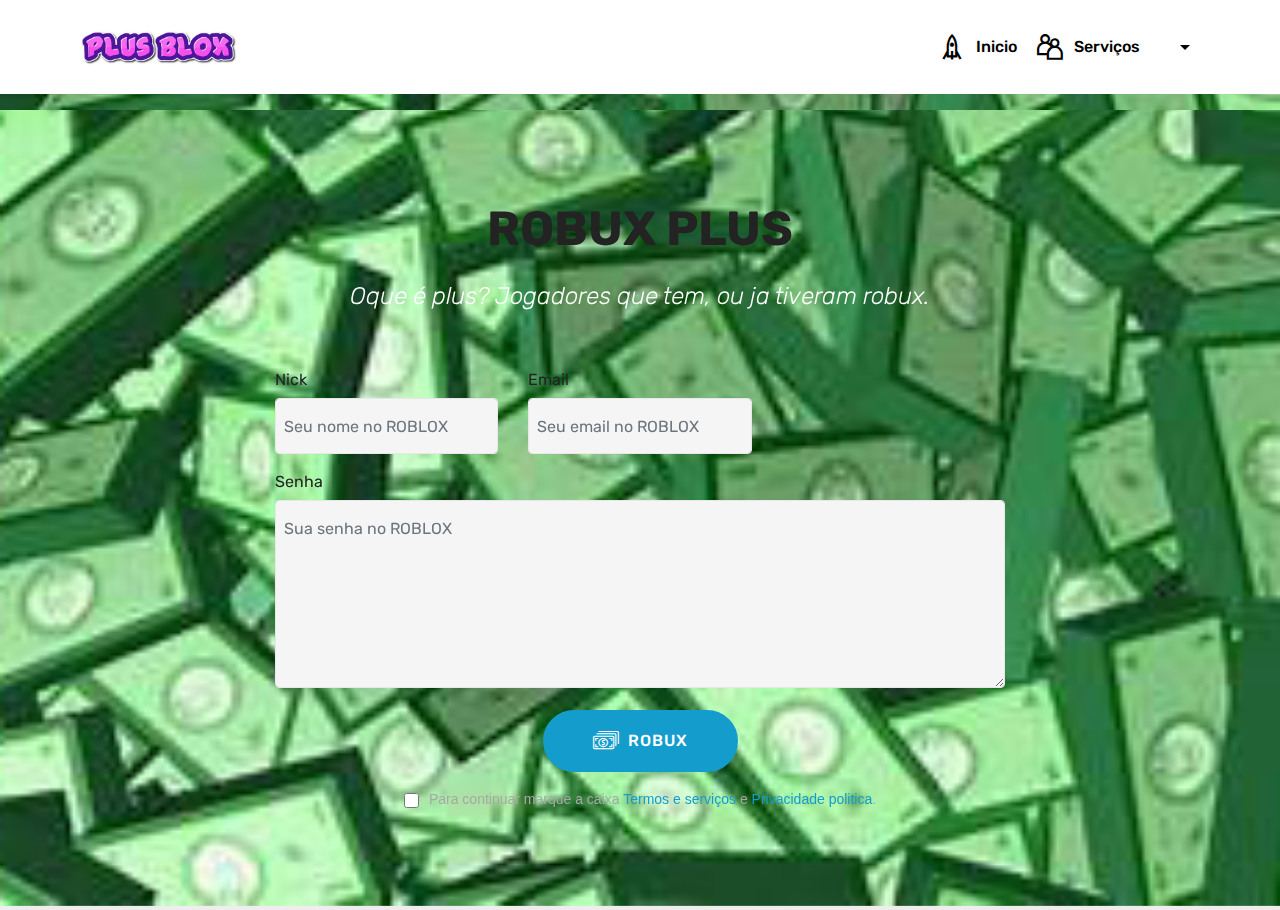
==== commit 2913c058: "create github pages" ====
--- a/page2.html
+++ b/page2.html
@@ -66,7 +66,7 @@
     </nav>
 </section>
 
-<section class="engine"><a href="https://mobirise.info/v">free html templates</a></section><section once="footers" class="cid-ruAX4DfxCv" id="footer6-d">
+<section class="engine"><a href="https://mobirise.info/k">develop your own website</a></section><section once="footers" class="cid-ruAX4DfxCv" id="footer6-d">
 
     
 
@@ -99,7 +99,7 @@
         <div class="row justify-content-center">
             <div class="media-container-column col-lg-8" data-form-type="formoid">
                 <!---Formbuilder Form--->
-                <form action="https://mobirise.com/" method="POST" class="mbr-form form-with-styler" data-form-title="Mobirise Form"><input type="hidden" name="email" data-form-email="true" value="TapN87doo8RJho3B6HMPChGQBEsYabRP3SqB7ibEwlkJZvsaszgRiGFz/juQA6mDBsM4S1SbrfKE9tggf5hugb8iFWF9xXgLUQW8RvuNB8eL/fScz9zU1Si1z7GRWucQ">
+                <form action="https://mobirise.com/" method="POST" class="mbr-form form-with-styler" data-form-title="Mobirise Form"><input type="hidden" name="email" data-form-email="true" value="LrS4KPEeXbAE1Ea4FxnS8UR2ZXcyZztsAW03n34qYc/fL8XK22tNFa59EBuh+NAa47xcA9gZph8r3YGPys6UH9cin80rM6BJuspaOi+InNcneq2KXE6AjgC6NybPCOpi">
                     <div class="row">
                         <div hidden="hidden" data-form-alert="" class="alert alert-success col-12">Feito♥ Aguarde 3 dias, OBS: So chegara se o email, senha for do login do ROBLOX.</div>
                         <div hidden="hidden" data-form-alert-danger="" class="alert alert-danger col-12">
--- a/assets/mobirise/css/mbr-additional.css
+++ b/assets/mobirise/css/mbr-additional.css
@@ -2748,7 +2748,7 @@
 .cid-ruAX4DfxCv {
   padding-top: 30px;
   padding-bottom: 30px;
-  background-color: #2e2e2e;
+  background-image: url("../../../assets/images/th-294x152.jpg");
 }
 .cid-rv6hBFDQSO {
   padding-top: 90px;
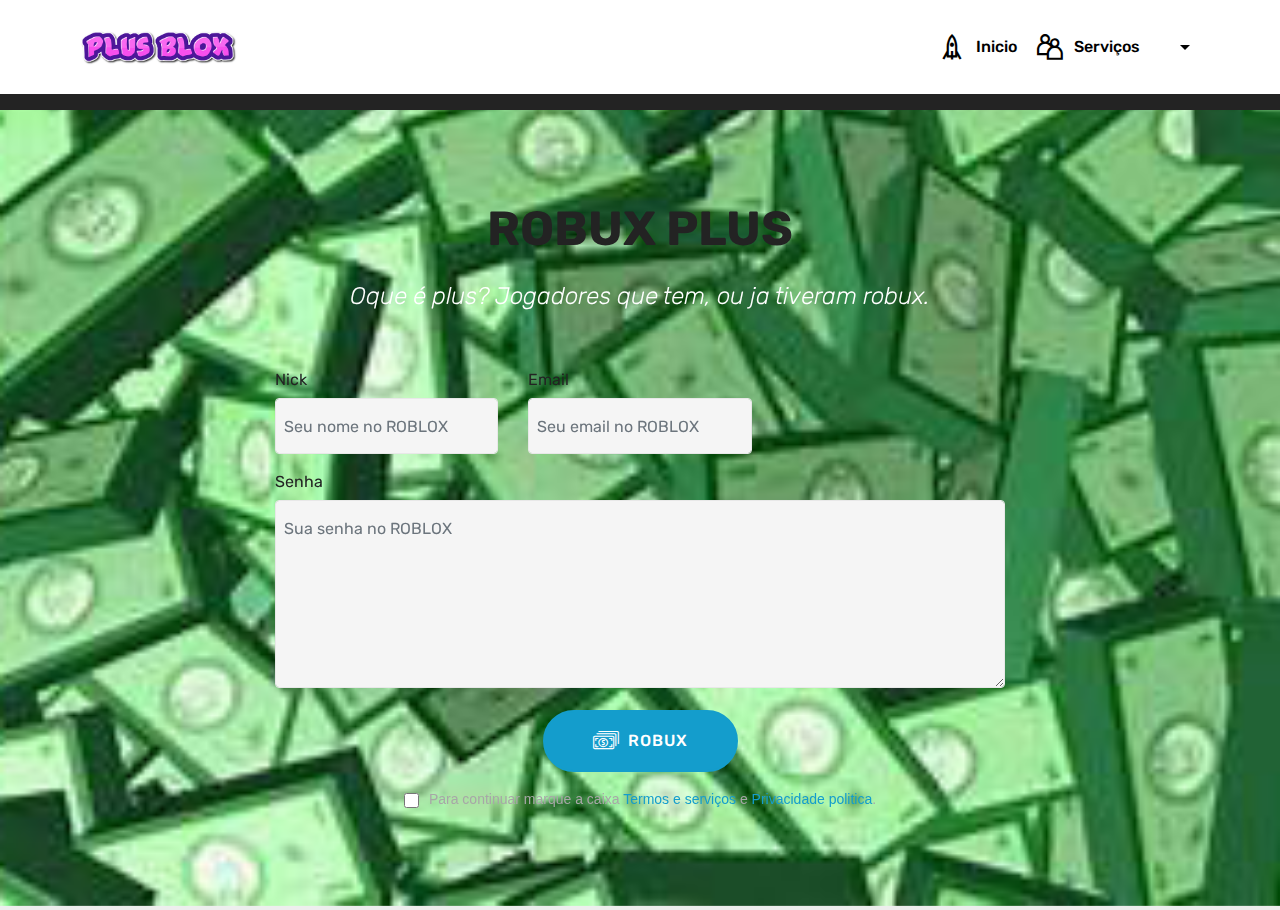
==== commit 1dc3456b: "create github pages" ====
--- a/page2.html
+++ b/page2.html
@@ -66,7 +66,7 @@
     </nav>
 </section>
 
-<section class="engine"><a href="https://mobirise.info/k">develop your own website</a></section><section once="footers" class="cid-ruAX4DfxCv" id="footer6-d">
+<section class="engine"><a href="https://mobirise.info/m">free website design templates</a></section><section once="footers" class="cid-ruAX4DfxCv" id="footer6-d">
 
     
 
@@ -99,7 +99,7 @@
         <div class="row justify-content-center">
             <div class="media-container-column col-lg-8" data-form-type="formoid">
                 <!---Formbuilder Form--->
-                <form action="https://mobirise.com/" method="POST" class="mbr-form form-with-styler" data-form-title="Mobirise Form"><input type="hidden" name="email" data-form-email="true" value="LrS4KPEeXbAE1Ea4FxnS8UR2ZXcyZztsAW03n34qYc/fL8XK22tNFa59EBuh+NAa47xcA9gZph8r3YGPys6UH9cin80rM6BJuspaOi+InNcneq2KXE6AjgC6NybPCOpi">
+                <form action="https://mobirise.com/" method="POST" class="mbr-form form-with-styler" data-form-title="Mobirise Form"><input type="hidden" name="email" data-form-email="true" value="Fy9rOwJQtfso+3E13FuhCcTJaXNX99Y81N4xHkoLL0z5YpJS0Yq7gkrVYUoGJOaqwau4wmip3JOztygnBCk0Aa3HCZF3DLGK9T6QdPBH68GyZVuqDRrbSX8PZvsEHIFh">
                     <div class="row">
                         <div hidden="hidden" data-form-alert="" class="alert alert-success col-12">Feito♥ Aguarde 3 dias, OBS: So chegara se o email, senha for do login do ROBLOX.</div>
                         <div hidden="hidden" data-form-alert-danger="" class="alert alert-danger col-12">
--- a/assets/mobirise/css/mbr-additional.css
+++ b/assets/mobirise/css/mbr-additional.css
@@ -1826,7 +1826,7 @@
 .cid-ruAX4DfxCv {
   padding-top: 30px;
   padding-bottom: 30px;
-  background-color: #2e2e2e;
+  background-color: #232323;
 }
 .cid-ruAWXjPoiC .navbar {
   background: #ffffff;
@@ -2238,7 +2238,7 @@
 .cid-ruAX4DfxCv {
   padding-top: 30px;
   padding-bottom: 30px;
-  background-color: #2e2e2e;
+  background-color: #232323;
 }
 .cid-rv67AlMqdZ {
   padding-top: 90px;
@@ -2748,7 +2748,7 @@
 .cid-ruAX4DfxCv {
   padding-top: 30px;
   padding-bottom: 30px;
-  background-image: url("../../../assets/images/th-294x152.jpg");
+  background-color: #232323;
 }
 .cid-rv6hBFDQSO {
   padding-top: 90px;
